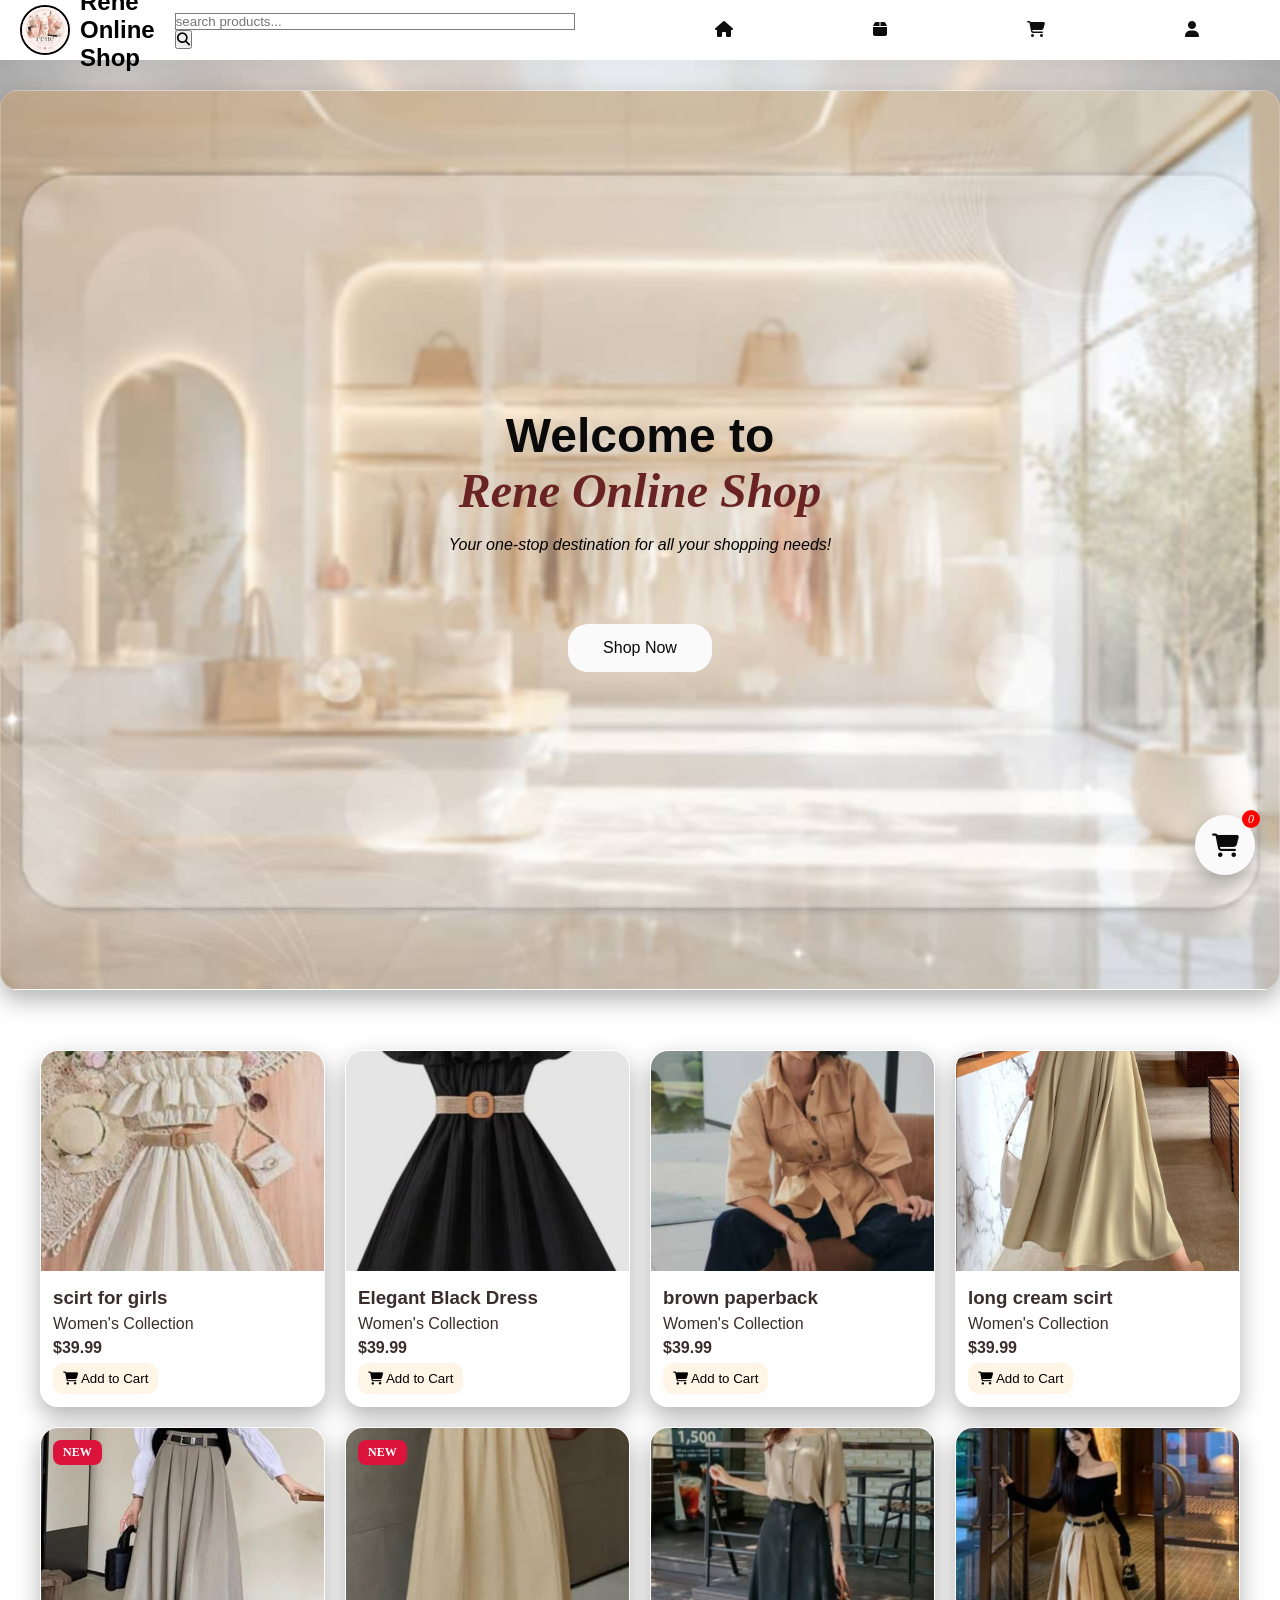
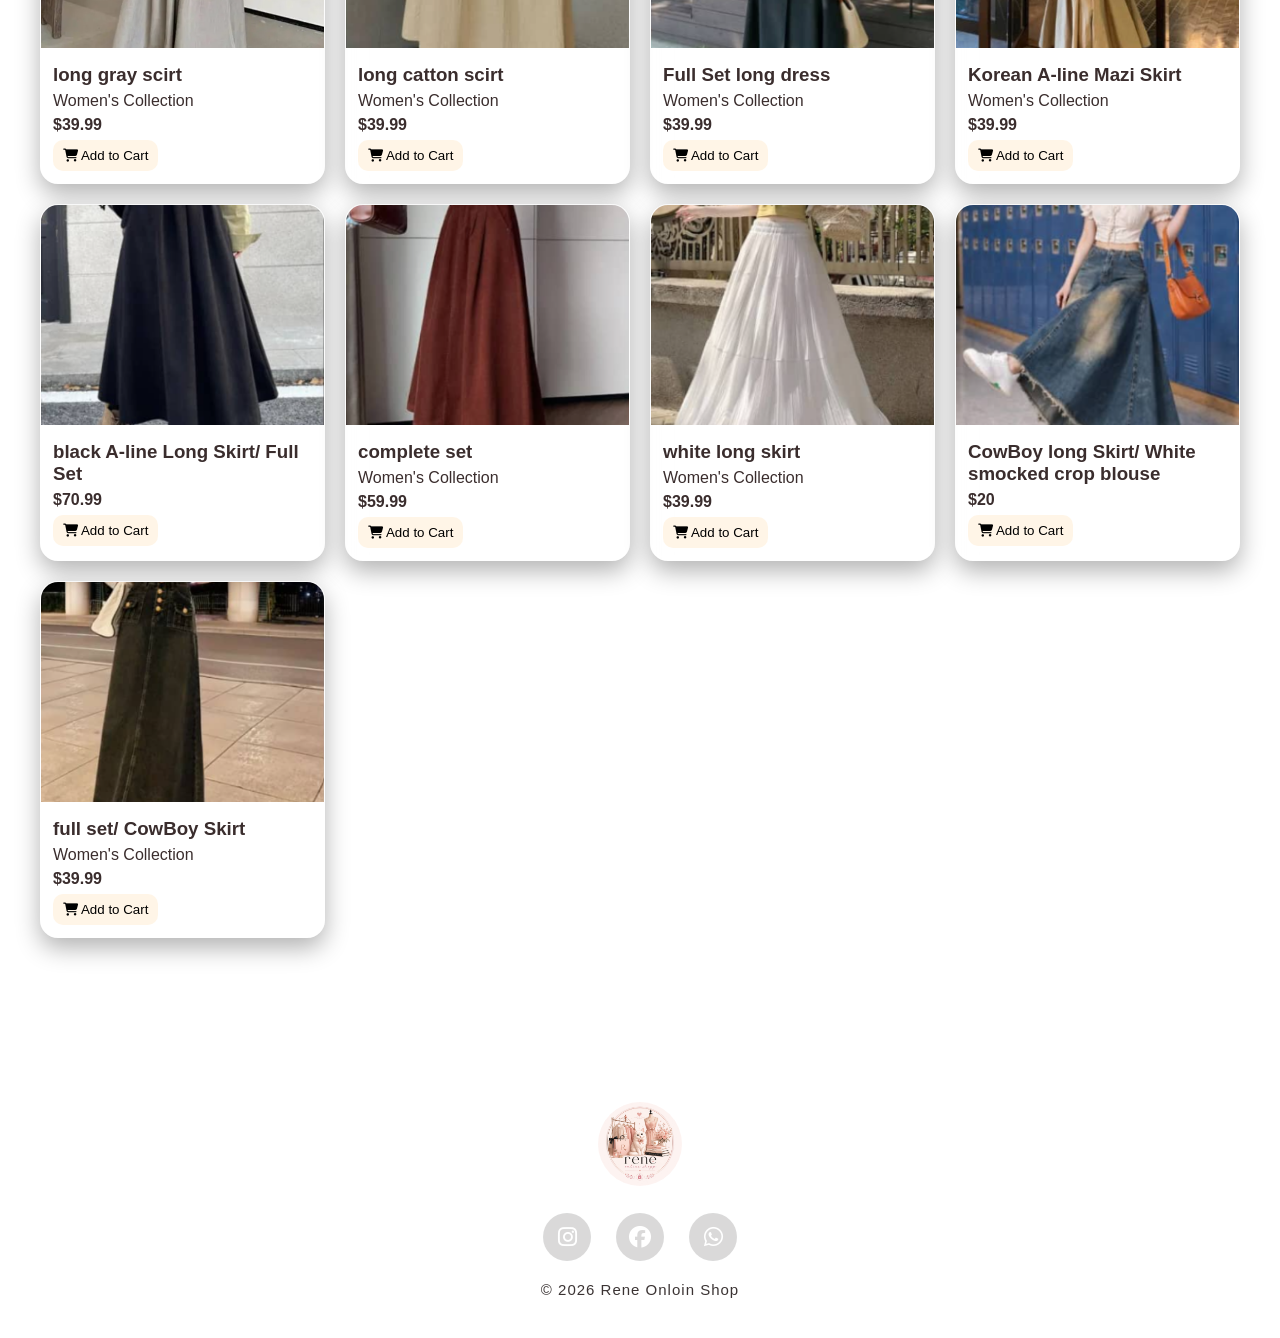
==== index.html @ 0684ec8b "Add files via upload" ====
<!DOCTYPE html>
<html lang="en">
    <head>
        <meta charset="UTF-8">
        <meta name="viewport" content="width=device-width, initial-scale=1.0">
        <link rel="stylesheet" href="style.css">
        <link rel="stylesheet" href="https://cdnjs.cloudflare.com/ajax/libs/font-awesome/6.4.0/css/all.min.css">
        <title> Rene Online Shop </title>

    </head>
    <header> 
        <nav>
            <div class="logo">
                <img src="/img/WhatsApp Image 2026-07-04 at 5.09.12 PM.jpeg" alt="Rene Online Shop Logo">
                <h1> Rene Online Shop </h1>
            </div>
            <form class="search-box">
                <input type="text" placeholder="search products...">
                <button> <i class="fas fa-search"></i></button> 
                
            </form>
            <ul class="nav-links">
                  <a href="index.html"><i class="fas fa-home"></i></a>
                 <a href="catagory.html"> <i class="fas fa-box"></i></a>
                <a href="cart.html"><i class="fas fa-cart-shopping"></i></a>
                 <a href="acount.html"><i class="fas fa-user"></i></a>
               
            </ul>
            <div class="cart">
                <i class="fas fa-cart-shopping"></i>
                <span class="cart-count">0</span>
            </div>
        </nav>
    </header>
    <body>
        <section class="hero">
            <h1> Welcome to <br> <span> Rene Online Shop </span> </h1>
            <br>
            <p> Your one-stop destination for all your shopping needs! </p>
            <a href="catagory.html" class="btn"> Shop Now </a>
        </section>
        <div class="product-container">

    <div class="product-card">
        <img src="/img/cloth1.png" alt="white Dress">
        <div class="product-info">
            <h3>scirt for girls</h3>
            <p>Women's Collection</p>
            <div class="price">$39.99</div>
            <div class="card-bottom">
                <button class="cart-btn">
                    <i class="fa-solid fa-cart-shopping"></i> Add to Cart
                </button>
                <i class="fa-regular fa-heart heart"></i>
            </div>
        </div>
    </div>

    <div class="product-card">
        <img src="/img/cloth2.png" alt="Black Dress">
        <div class="product-info">
            <h3>Elegant Black Dress</h3>
            <p>Women's Collection</p>
            <div class="price">$39.99</div>
            <div class="card-bottom">
                <button class="cart-btn">
                    <i class="fa-solid fa-cart-shopping"></i> Add to Cart
                </button>
                <i class="fa-regular fa-heart heart"></i>
            </div>
        </div>
    </div>

    <div class="product-card">
        <img src="/img/cloth3.png" alt="Black Dress">
        <div class="product-info">
            <h3>brown paperback</h3>
            <p>Women's Collection</p>
            <div class="price">$39.99</div>
            <div class="card-bottom">
                <button class="cart-btn">
                    <i class="fa-solid fa-cart-shopping"></i> Add to Cart
                </button>
                <i class="fa-regular fa-heart heart"></i>
            </div>
        </div>
    </div>

    <div class="product-card">
        <img src="/img/cloths4.png" alt="cream Dress">
        <div class="product-info">
            <h3>long cream scirt</h3>
            <p>Women's Collection</p>
            <div class="price">$39.99</div>
            <div class="card-bottom">
                <button class="cart-btn">
                    <i class="fa-solid fa-cart-shopping"></i> Add to Cart
                </button>
                <i class="fa-regular fa-heart heart"></i>
            </div>
        </div>
    </div>

    <div class="product-card">
        <span class="badge">NEW</span>
        <img src="/img/cloth5.png" alt="Black Dress">
        <div class="product-info">
            <h3>long gray scirt</h3>
            <p>Women's Collection</p>
            <div class="price">$39.99</div>
            <div class="card-bottom">
                <button class="cart-btn">
                    <i class="fa-solid fa-cart-shopping"></i> Add to Cart
                </button>
                <i class="fa-regular fa-heart heart"></i>
            </div>
        </div>
    </div>

    <div class="product-card">
        <span class="badge">NEW</span>
        <img src="/img/cloths6.png" alt="Black Dress">
        <div class="product-info">
            <h3>long catton scirt</h3>
            <p>Women's Collection</p>
            <div class="price">$39.99</div>
            <div class="card-bottom">
                <button class="cart-btn">
                    <i class="fa-solid fa-cart-shopping"></i> Add to Cart
                </button>
                <i class="fa-regular fa-heart heart"></i>
            </div>
        </div>
    </div>

    <div class="product-card">
        <img src="/img/cloth7.png" alt="Black Dress">
        <div class="product-info">
            <h3>Full Set long dress</h3>
            <p>Women's Collection</p>
            <div class="price">$39.99</div>
            <div class="card-bottom">
                <button class="cart-btn">
                    <i class="fa-solid fa-cart-shopping"></i> Add to Cart
                </button>
                <i class="fa-regular fa-heart heart"></i>
            </div>
        </div>
    </div>

    <div class="product-card">
        <img src="/img/cloth8.png" alt="Black Dress">
        <div class="product-info">
            <h3>Korean A-line Mazi Skirt</h3>
            <p>Women's Collection</p>
            <div class="price">$39.99</div>
            <div class="card-bottom">
                <button class="cart-btn">
                    <i class="fa-solid fa-cart-shopping"></i> Add to Cart
                </button>
                <i class="fa-regular fa-heart heart"></i>
            </div>
        </div>
    </div>

    <div class="product-card">
        <img src="/img/cloth9.png" alt="Black Dress">
        <div class="product-info">
            <h3>black A-line Long Skirt/ Full Set</h3>
            <div class="price">$70.99</div>
            <div class="card-bottom">
                <button class="cart-btn">
                    <i class="fa-solid fa-cart-shopping"></i> Add to Cart
                </button>
                <i class="fa-regular fa-heart heart"></i>
            </div>
        </div>
    </div>

    <div class="product-card">
        <img src="/img/cloth10.png" alt="Black Dress">
        <div class="product-info">
            <h3>complete set</h3>
            <p>Women's Collection</p>
            <div class="price">$59.99</div>
            <div class="card-bottom">
                <button class="cart-btn">
                    <i class="fa-solid fa-cart-shopping"></i> Add to Cart
                </button>
                <i class="fa-regular fa-heart heart"></i>
            </div>
        </div>
    </div>

    <div class="product-card">
        <img src="/img/cloth11.png" alt="Black Dress">
        <div class="product-info">
            <h3>white long skirt</h3>
            <p>Women's Collection</p>
            <div class="price">$39.99</div>
            <div class="card-bottom">
                <button class="cart-btn">
                    <i class="fa-solid fa-cart-shopping"></i> Add to Cart
                </button>
                <i class="fa-regular fa-heart heart"></i>
            </div>
        </div>
    </div>


    <div class="product-card">
        <img src="/img/cloth12.png" alt="Black Dress">
        <div class="product-info">
            <h3>CowBoy long Skirt/ White smocked crop blouse</h3>
            <div class="price">$20</div>
            <div class="card-bottom">
                <button class="cart-btn">
                    <i class="fa-solid fa-cart-shopping"></i> Add to Cart
                </button>
                <i class="fa-regular fa-heart heart"></i>
            </div>
        </div>
    </div>

    <div class="product-card">
        <img src="/img/13.png" alt="Black Dress">
        <div class="product-info">
            <h3>full set/ CowBoy Skirt</h3>
            <p>Women's Collection</p>
            <div class="price">$39.99</div>
            <div class="card-bottom">
                <button class="cart-btn">
                    <i class="fa-solid fa-cart-shopping"></i> Add to Cart
                </button>
                <i class="fa-regular fa-heart heart"></i>
            </div>
        </div>
    </div>

</div>
        

        <footer class="footer">
            <div class="footer-logo">
                <img src="/img/WhatsApp Image 2026-07-04 at 5.09.12 PM.jpeg" alt="logo">
                
            </div>
            <div class="footer-links">
                <a href="https://www.instagram.com/norjis_99?igsh=MW03NXd5b3M5OTF2MQ=="> <i class="fa-brands fa-instagram"></i></a>
                <a href="https://www.instagram.com/norjis_99?igsh=MW03NXd5b3M5OTF2MQ=="> <i class="fa-brands fa-facebook"></i> </a>
                <a href="https://www.instagram.com/norjis_99?igsh=MW03NXd5b3M5OTF2MQ=="> <i class="fa-brands fa-whatsapp"></i></a>

            </div>
            <p> &copy; 2026 Rene Onloin Shop</p>
            
            
        



        </footer>
    </body>
</html>
---- style.css ----
*{
    margin: 0;
}
nav{
    display: flex;
    justify-content: space-between;
    align-items: center;
    padding: 10px 20px;
    position:fixed;
    top: 0;
    background-color: rgb(254, 255, 255);
    z-index: 1000;
    height: 50px;
    width: 100%;
}

.logo{
    display: flex;
    align-items: center;
    gap: 10px;
}

.logo img{
    width: 50px;
    height: 50px;
    object-fit: cover;
    border: 2px solid black;
    border-radius: 50%; ;

}
.nav-links{
    display: flex;
    margin-left: 70px;
    margin: right 100px;
    color: black;
    transition: 0.3s;

}
.nav-links a:hover i{
    color: #494848;
    transform: translate(-2px);

}
.nav-links i{
    color: rgb(15, 14, 14);
    margin-left: 70px;
    margin-right: 70px;
    
}

.search-box{
    margin-left: 20px;
    width: auto;
    transition: 0.3s;

}
.search-box input{
    transition: 0.3s;
    border: 1px solid #807979;
    width: 400px;

}
.search-box input:hover{
    border: #4a4747;
}
.search-box input:focus{
    outline: none;
   border-color: black;
    box-shadow: 0 0 10px
        rgba(0, 0, 0, 0.15);

}
.cart{
    margin-top:200px;
    font-size: x-large;
    position: fixed;
    bottom: 25px;
    right: 25px;
    width: 60px;
    height: 60px;
    background: #fbfafa;
    color: #0a0a0a;
    border-radius: 50%;
    display: flex;
    justify-content: center;
    align-items: center;
    cursor: pointer;
    z-index: 9999;
    box-shadow: 0 8px 20px rgba(0, 0, 0, 0.3);
    transition: 0.3s;
    animation: floatCart 2.5s infinite ease-in-out;
}

/* hover effect */
.cart:hover{
    background: #0e0e0e;
    color: #fffdfd;
    transform: scale(1.15);
}

/* badge number */
.cart-count{
    position: absolute;
    top: -5px;
    right: -5px;
    background: red;
    color: white;
    font-size: 12px;
    width: 18px;
    height: 18px;
    border-radius: 50%;
    display: flex;
    justify-content: center;
    align-items: center;
}

/* floating animation */
@keyframes floatCart{
    0% { transform: translateY(0); }
    50% { transform: translateY(-8px); }
    100% { transform: translateY(0); }
}

.hero{
    background-image: url(/img/backorund3.png);
    height: 100vh;
    background-size: cover;
    background-position: center;
    background-repeat: no-repeat;
    margin-left: 0;
    width: 100%;
    padding: 0;
    display: flex;
    flex-direction: column;
    justify-content: center;
    align-items: center;
    text-align: center;
}
.hero h1{
    font-size: 48px;
    color: #0a0a0a;
    text-align: center;
}
span{
    font-style: italic;
    font-family: 'Times New Roman', Times, serif;
    color: rgb(105, 35, 35)
    
    

}
.hero p{
    font-style: italic;
}
.btn{
    margin-top: 70px;
    background-color: #fbfafa;
    border-radius: 20px;
    text-decoration: none;
    padding: 15px 35px;
    color: #0a0a0a;
}




body{
    background-image: url(/img/backgroun4.png);
    background-size: cover;
    background-repeat: no-repeat;
    background-position: center;
    background-attachment: fixed;
    margin: 0;
    padding-top: 20px;
    
}


* {
    margin: 0;
    padding: 0;
    box-sizing: border-box;
}

body {
    background-image: url(/img/backgroun4.png);
    background-size: cover;
    background-attachment: fixed;
    font-family: sans-serif;
    padding-top: 70px;
}

/* NAV */
nav {
    display: flex;
    justify-content: space-between;
    align-items: center;
    padding: 10px 20px;
    position: fixed;
    top: 0;
    width: 100%;
    height: 60px;
    background: white;
    z-index: 1000;
}

/* HERO */
.hero {
    height: 100vh;
    background-image: url(/img/backorund3.png);
    background-size: cover;
    background-position: center;
    display: flex;
    flex-direction: column;
    justify-content: center;
    align-items: center;
    text-align: center;
}

/* PRODUCT GRID */
.product-container {
    display: grid;
    grid-template-columns: repeat(auto-fit, minmax(240px, 1fr));
    gap: 20px;
    padding: 40px;
}

/* CARD */
.product-card {
    background: rgba(255,255,255,0.12);
    backdrop-filter: blur(12px);
    border: 1px solid rgba(255,255,255,0.2);
    border-radius: 18px;
    overflow: hidden;
    box-shadow: 0 10px 25px rgba(0,0,0,0.3);
    transition: 0.3s;
    position: relative;
}

.product-card:hover {
    transform: translateY(-8px);
}

/* IMAGE */
.product-card img {
    width: 100%;
    height: 220px;
    object-fit: cover;
}

/* INFO */
.product-info {
    padding: 12px;
    display: flex;
    flex-direction: column;
    gap: 6px;
    color: rgb(58, 45, 45);
}

/* PRICE */
.price {
    font-weight: bold;
}

/* BOTTOM */
.card-bottom {
    display: flex;
    justify-content: space-between;
    align-items: center;
}

/* BUTTON */
.cart-btn {
    background: rgba(255,245,230,0.95);
    border: none;
    padding: 8px 10px;
    border-radius: 10px;
}

/* HEART */
.heart {
    color: white;
}

h2{
    padding: 30px;
    text-align: center;
    font-family: 'Gill Sans', 'Gill Sans MT', Calibri, 'Trebuchet MS', sans-serif;
    font-style: italic;
}

section{
    background: rgba(255,255,255,0.12);
    backdrop-filter: blur(12px);
    border: 1px solid rgba(255,255,255,0.2);
    border-radius: 18px;
    overflow: hidden;
    box-shadow: 0 10px 25px rgba(0,0,0,0.3);
    transition: 0.3s;
    margin: 20px;
}

.p{
    padding: 20px;
    text-align:justify;

}

.about-boxes{
    background: rgba(255,255,255,0.12);
    backdrop-filter: blur(12px);
    border: 1px solid rgba(255,255,255,0.2);
    border-radius: 18px;
    overflow: hidden;
    box-shadow: 0 10px 25px rgba(0,0,0,0.3);
    transition: 0.3s;
    margin: 20px;
    padding: 20px;
    overflow: scroll;
    

}

.about-boxes::-webkit-scrollbar{
    display: none;
}
.about-box{
    background: rgba(255,255,255,0.12);
    backdrop-filter: blur(12px);
    border: 1px solid rgba(255,255,255,0.2);
    border-radius: 18px;
    overflow: hidden;
    box-shadow: 0 10px 25px rgba(0,0,0,0.3);
    transition: 0.3s;
    margin: 20px;
    padding: 20px;
    overflow: auto;
}

.cart-page {
    min-height: 100vh;
    padding: 120px 20px 50px;
}

.cart-page h2 {
    text-align: center;
    font-size: 40px;
    color: rgb(91, 34, 34);
    margin-bottom: 40px;
}

.cart-container {
    max-width: 700px;
    margin: auto;
}

.cart-empty {
    background: rgba(145, 82, 82, 0.12);
    backdrop-filter: blur(15px);
    -webkit-backdrop-filter: blur(15px);
    border: 1px solid rgba(80, 72, 72, 0.2);
    border-radius: 20px;
    padding: 60px 30px;
    text-align: center;
    box-shadow: 0 15px 30px rgba(76, 72, 72, 0.25);
}

.cart-empty i {
    font-size: 70px;
    color: rgb(177, 166, 166);
    margin-bottom: 20px;
}

.cart-empty p {
    font-size: 28px;
    color: rgb(71, 27, 27);
    font-weight: 600;
    margin-bottom: 10px;
}

.cart-empty span {
    display: block;
    color: rgba(65, 30, 30, 0.75);
    font-size: 16px;
    margin-bottom: 30px;
}

/*Acount style*/


.account {
    min-height: 100vh;
    display: flex;
    justify-content: center;
    align-items: center;
    padding: 120px 20px 50px;
}

.account-card {
    width: 380px;
    padding: 35px;
    border-radius: 25px;
    background: rgba(30, 0, 0, 0.12);
    backdrop-filter: blur(15px);
    -webkit-backdrop-filter: blur(15px);
    border: 1px solid rgba(14, 14, 14, 0.2);
    box-shadow: 0 15px 35px rgba(0,0,0,.3);
}

.profile {
    position: relative;
    display: flex;
    justify-content: center;
    margin-bottom: 35px;
}

.avatar {
    width: 110px;
    height: 110px;
    border-radius: 50%;
    background: rgba(76, 72, 72, 0.25);
    border: 3px solid rgba(255,255,255,.6);
    background-image: url("/img/profile.png");
    background-size: cover;
    background-position: center;
}

.status-dot {
    position: absolute;
    bottom: 5px;
    right: 120px;
    width: 18px;
    height: 18px;
    background: #31d158;
    border-radius: 50%;
    border: 3px solid white;
}

.stats {
    display: flex;
    justify-content: space-between;
    gap: 15px;
    margin-bottom: 35px;
}

.stat-box {
    flex: 1;
    padding: 18px;
    border-radius: 15px;
    background: rgba(38, 3, 3, 0.08);
    text-align: center;
    transition: .3s;

}

.stat-box:hover {
    transform: translateY(-5px);
    background: rgba(255,255,255,.16);
}

.stat-box i {
    font-size: 24px;
    color: white;
    margin-bottom: 10px;
}

.value {
    display: block;
    color: rgb(14, 14, 14);
    font-size: 20px;
    font-weight: bold;
}

.state-box {
    display: flex;
    flex-direction: column;
    gap: 15px;
    overflow: auto;
}

.state-item {
    display: flex;
    justify-content: space-between;
    align-items: center;
    background: rgba(54, 4, 4, 0.08);
    padding: 14px 18px;
    border-radius: 12px;
}

.label {
    color: rgb(18, 17, 17);
    font-weight: 600;
    letter-spacing: 1px;
}

.dot {
    width: 14px;
    height: 14px;
    border-radius: 50%;
}

.offline {
    background: #ff4d4d;
}

.empty {
    background: #ffc107;
}

/*footer*/



.footer{
    margin-top: 80px;
    padding: 40px 20px;
    background: rgba(255,255,255,0.10);
    backdrop-filter: blur(15px);
    -webkit-backdrop-filter: blur(15px);
    border-top: 1px solid rgba(255,255,255,.2);

    display: flex;
    flex-direction: column;
    align-items: center;
    justify-content: center;
    gap: 20px;
}

.footer-logo img{
    width: 90px;
    height: 90px;
    object-fit: cover;
    border-radius: 50%;
    border: 3px solid rgba(255,255,255,.5);
    transition: .3s;
}

.footer-logo img:hover{
    transform: scale(1.08);
}

.footer-links{
    display: flex;
    gap: 25px;
}

.footer-links a{
    width: 48px;
    height: 48px;
    border-radius: 50%;
    text-decoration: none;

    display: flex;
    justify-content: center;
    align-items: center;

    background: rgba(9, 0, 0, 0.15);
    color: white;
    font-size: 22px;

    transition: .3s;
}

.footer-links a:hover{
    background: white;
    color: #222;
    transform: translateY(-6px);
}

.footer p{
    color: rgba(10, 0, 0, 0.8);
    font-size: 15px;
    letter-spacing: 1px;
    text-align: center;
}

.badge{
    position: absolute;
    top: 12px;
    left: 12px;

    background-color: crimson;
    color:white;

    padding:5px 10px; 
    border-radius: 8px;
    font-size: 12px;
    font-weight: bold;
    font-style: normal;

}
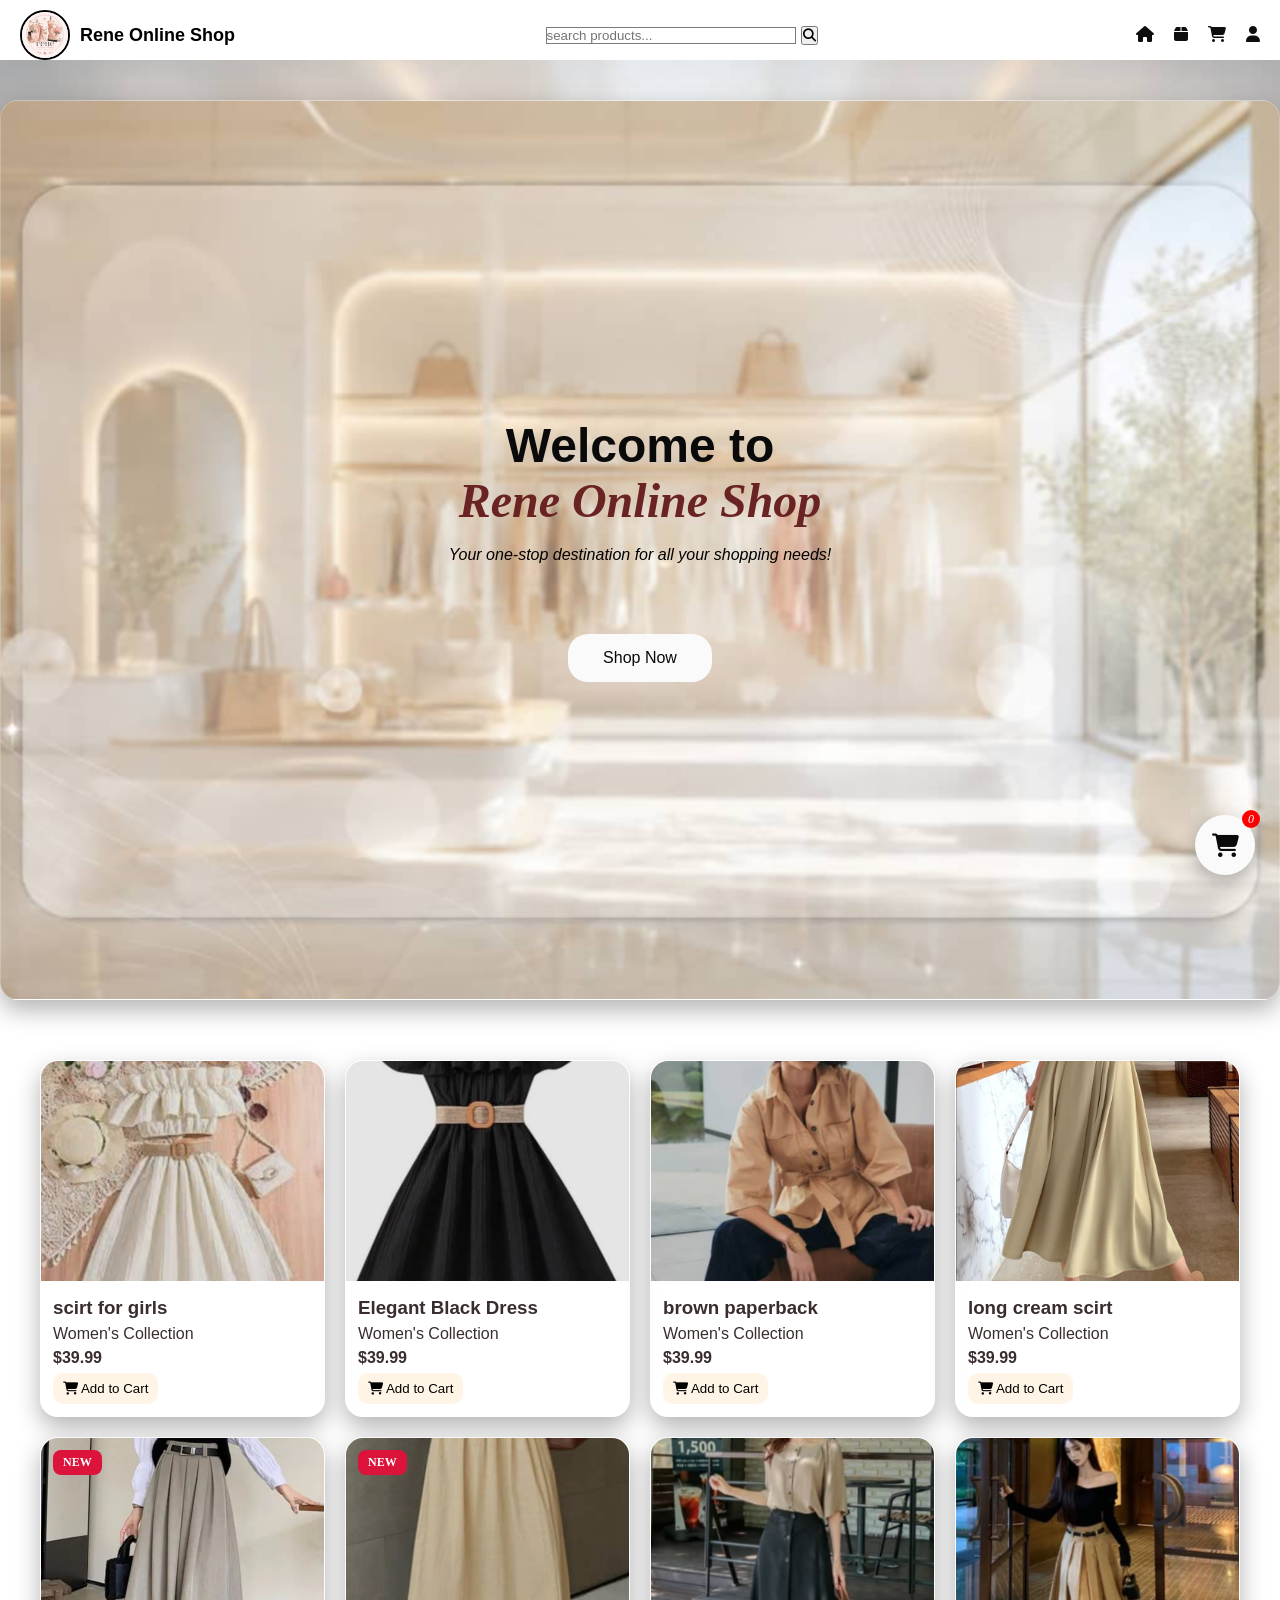
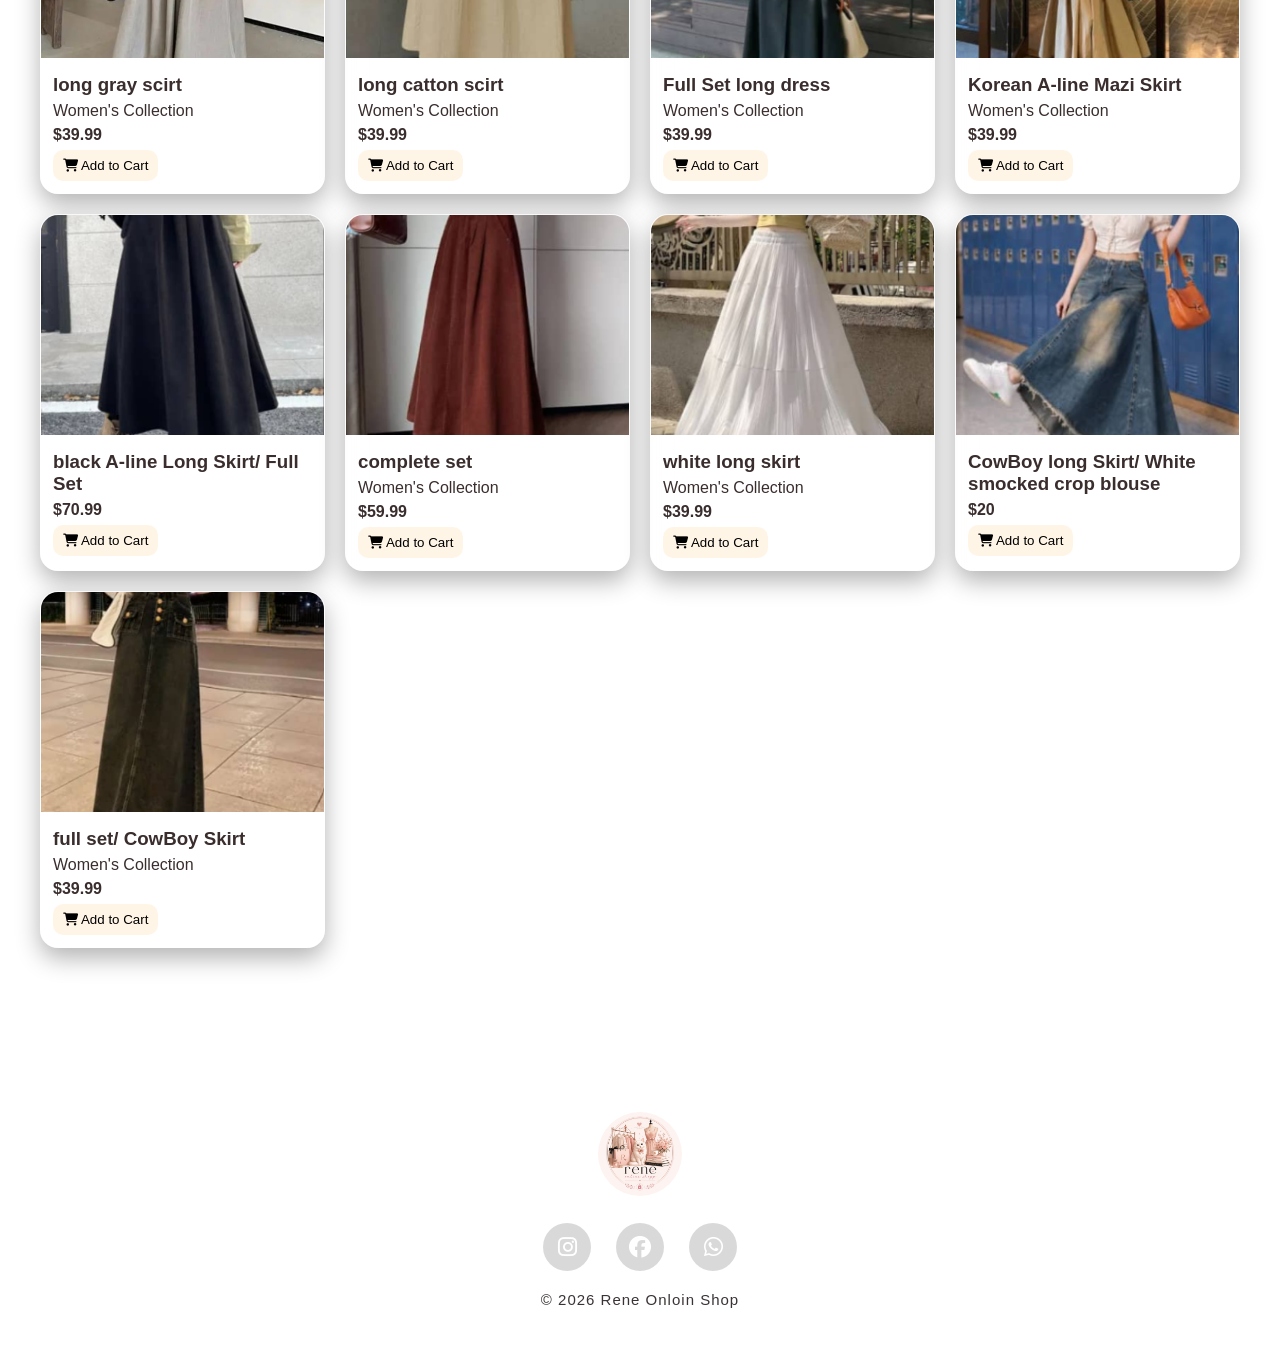
==== commit 74cd0e60: "Add files via upload" ====
--- a/index.html
+++ b/index.html
@@ -11,7 +11,7 @@
     <header> 
         <nav>
             <div class="logo">
-                <img src="/img/WhatsApp Image 2026-07-04 at 5.09.12 PM.jpeg" alt="Rene Online Shop Logo">
+                <img src="img/WhatsApp Image 2026-07-04 at 5.09.12 PM.jpeg" alt="Rene Online Shop Logo">
                 <h1> Rene Online Shop </h1>
             </div>
             <form class="search-box">
@@ -42,7 +42,7 @@
         <div class="product-container">
 
     <div class="product-card">
-        <img src="/img/cloth1.png" alt="white Dress">
+        <img src="img/cloth1.png" alt="white Dress">
         <div class="product-info">
             <h3>scirt for girls</h3>
             <p>Women's Collection</p>
@@ -57,7 +57,7 @@
     </div>
 
     <div class="product-card">
-        <img src="/img/cloth2.png" alt="Black Dress">
+        <img src="img/cloth2.png" alt="Black Dress">
         <div class="product-info">
             <h3>Elegant Black Dress</h3>
             <p>Women's Collection</p>
@@ -72,7 +72,7 @@
     </div>
 
     <div class="product-card">
-        <img src="/img/cloth3.png" alt="Black Dress">
+        <img src="img/cloth3.png" alt="Black Dress">
         <div class="product-info">
             <h3>brown paperback</h3>
             <p>Women's Collection</p>
@@ -87,7 +87,7 @@
     </div>
 
     <div class="product-card">
-        <img src="/img/cloths4.png" alt="cream Dress">
+        <img src="img/cloths4.png" alt="cream Dress">
         <div class="product-info">
             <h3>long cream scirt</h3>
             <p>Women's Collection</p>
@@ -103,7 +103,7 @@
 
     <div class="product-card">
         <span class="badge">NEW</span>
-        <img src="/img/cloth5.png" alt="Black Dress">
+        <img src="img/cloth5.png" alt="Black Dress">
         <div class="product-info">
             <h3>long gray scirt</h3>
             <p>Women's Collection</p>
@@ -119,7 +119,7 @@
 
     <div class="product-card">
         <span class="badge">NEW</span>
-        <img src="/img/cloths6.png" alt="Black Dress">
+        <img src="img/cloths6.png" alt="Black Dress">
         <div class="product-info">
             <h3>long catton scirt</h3>
             <p>Women's Collection</p>
@@ -134,7 +134,7 @@
     </div>
 
     <div class="product-card">
-        <img src="/img/cloth7.png" alt="Black Dress">
+        <img src="img/cloth7.png" alt="Black Dress">
         <div class="product-info">
             <h3>Full Set long dress</h3>
             <p>Women's Collection</p>
@@ -149,7 +149,7 @@
     </div>
 
     <div class="product-card">
-        <img src="/img/cloth8.png" alt="Black Dress">
+        <img src="img/cloth8.png" alt="Black Dress">
         <div class="product-info">
             <h3>Korean A-line Mazi Skirt</h3>
             <p>Women's Collection</p>
@@ -164,7 +164,7 @@
     </div>
 
     <div class="product-card">
-        <img src="/img/cloth9.png" alt="Black Dress">
+        <img src="img/cloth9.png" alt="Black Dress">
         <div class="product-info">
             <h3>black A-line Long Skirt/ Full Set</h3>
             <div class="price">$70.99</div>
@@ -178,7 +178,7 @@
     </div>
 
     <div class="product-card">
-        <img src="/img/cloth10.png" alt="Black Dress">
+        <img src="img/cloth10.png" alt="Black Dress">
         <div class="product-info">
             <h3>complete set</h3>
             <p>Women's Collection</p>
@@ -193,7 +193,7 @@
     </div>
 
     <div class="product-card">
-        <img src="/img/cloth11.png" alt="Black Dress">
+        <img src="img/cloth11.png" alt="Black Dress">
         <div class="product-info">
             <h3>white long skirt</h3>
             <p>Women's Collection</p>
@@ -209,7 +209,7 @@
 
 
     <div class="product-card">
-        <img src="/img/cloth12.png" alt="Black Dress">
+        <img src="img/cloth12.png" alt="Black Dress">
         <div class="product-info">
             <h3>CowBoy long Skirt/ White smocked crop blouse</h3>
             <div class="price">$20</div>
@@ -223,7 +223,7 @@
     </div>
 
     <div class="product-card">
-        <img src="/img/13.png" alt="Black Dress">
+        <img src="img/13.png" alt="Black Dress">
         <div class="product-info">
             <h3>full set/ CowBoy Skirt</h3>
             <p>Women's Collection</p>
@@ -242,7 +242,7 @@
 
         <footer class="footer">
             <div class="footer-logo">
-                <img src="/img/WhatsApp Image 2026-07-04 at 5.09.12 PM.jpeg" alt="logo">
+                <img src="img/WhatsApp Image 2026-07-04 at 5.09.12 PM.jpeg" alt="logo">
                 
             </div>
             <div class="footer-links">
--- a/style.css
+++ b/style.css
@@ -1,5 +1,30 @@
 *{
     margin: 0;
+}
+@media (max-width: 768px) {
+
+  nav {
+    flex-direction: column;
+    height: auto;
+    
+    gap: 10px;
+  }
+  .logo h1{
+    font-size: 16px;
+    text-align: center;
+  }
+
+  .nav-links {
+    flex-wrap: wrap;
+    justify-content: center;
+    gap: 20px;
+    width: 100%;
+  }
+
+  .nav-links i {
+    margin: 0;
+  }
+
 }
 nav{
     display: flex;
@@ -10,14 +35,22 @@
     top: 0;
     background-color: rgb(254, 255, 255);
     z-index: 1000;
-    height: 50px;
+    height: auto;
     width: 100%;
+    flex-wrap: wrap;
 }
 
 .logo{
     display: flex;
     align-items: center;
     gap: 10px;
+    flex-shrink: 0;
+}
+.logo h1{
+    font-size: 18px;
+    line-height: 1;
+    margin: 0;
+    white-space: nowrap;
 }
 
 .logo img{
@@ -30,10 +63,12 @@
 }
 .nav-links{
     display: flex;
-    margin-left: 70px;
-    margin: right 100px;
+    gap:20px;
+    
+    padding: 0;
     color: black;
     transition: 0.3s;
+    list-style: none;
 
 }
 .nav-links a:hover i{
@@ -43,8 +78,7 @@
 }
 .nav-links i{
     color: rgb(15, 14, 14);
-    margin-left: 70px;
-    margin-right: 70px;
+    
     
 }
 
@@ -52,13 +86,31 @@
     margin-left: 20px;
     width: auto;
     transition: 0.3s;
+    display: flex;
+    align-items: center;
+    gap: 5px;
+    flex: 1;
+    max-width: 300px;
 
 }
 .search-box input{
     transition: 0.3s;
     border: 1px solid #807979;
-    width: 400px;
-
+    width: 100%;
+    max-width: 250px;
+
+}
+
+@media (max-width: 768px) {
+  .search-box {
+    width: 100%;
+    display: flex;
+    justify-content: center;
+  }
+
+  .search-box input {
+    width: 90%;
+  }
 }
 .search-box input:hover{
     border: #4a4747;
@@ -122,7 +174,7 @@
 }
 
 .hero{
-    background-image: url(/img/backorund3.png);
+    background-image: url(img/backorund3.png);
     height: 100vh;
     background-size: cover;
     background-position: center;
@@ -135,11 +187,27 @@
     justify-content: center;
     align-items: center;
     text-align: center;
+    flex-wrap: wrap;
+    overflow-x: hidden;
 }
 .hero h1{
-    font-size: 48px;
+    font-size: clamp(24px, 6vw, 48px);
     color: #0a0a0a;
     text-align: center;
+    padding: 0 10px;
+}
+@media (max-width: 768px) {
+  .hero h1 {
+    font-size: 28px;
+  }
+  .hero{
+    padding: 20px;
+  }
+
+  .hero p {
+    font-size: 14px;
+    padding: 0 10px;
+  }
 }
 span{
     font-style: italic;
@@ -164,16 +232,7 @@
 
 
 
-body{
-    background-image: url(/img/backgroun4.png);
-    background-size: cover;
-    background-repeat: no-repeat;
-    background-position: center;
-    background-attachment: fixed;
-    margin: 0;
-    padding-top: 20px;
-    
-}
+
 
 
 * {
@@ -187,7 +246,7 @@
     background-size: cover;
     background-attachment: fixed;
     font-family: sans-serif;
-    padding-top: 70px;
+    padding-top: 80px;
 }
 
 /* NAV */
@@ -235,6 +294,17 @@
     box-shadow: 0 10px 25px rgba(0,0,0,0.3);
     transition: 0.3s;
     position: relative;
+}
+
+@media (max-width: 768px) {
+  .product-container {
+    padding: 15px;
+    gap: 12px;
+  }
+
+  .product-card img {
+    height: 180px;
+  }
 }
 
 .product-card:hover {
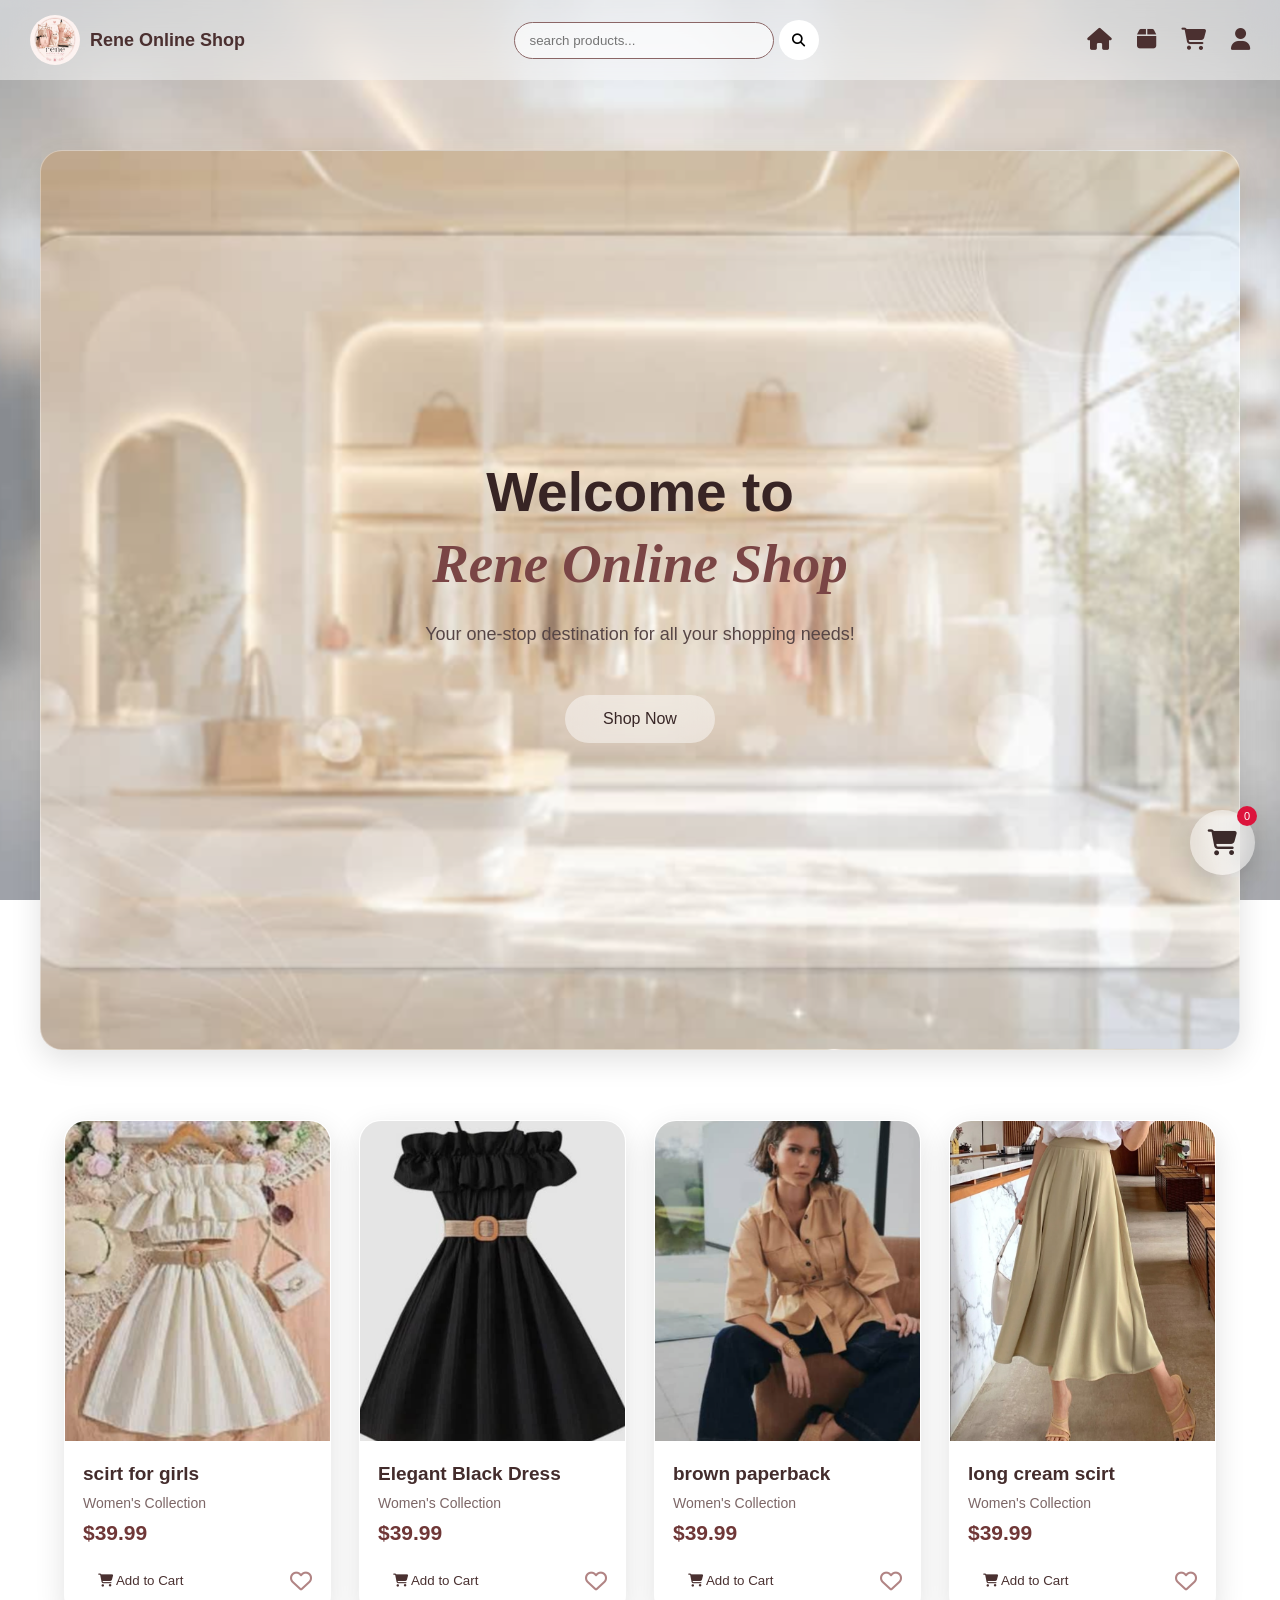
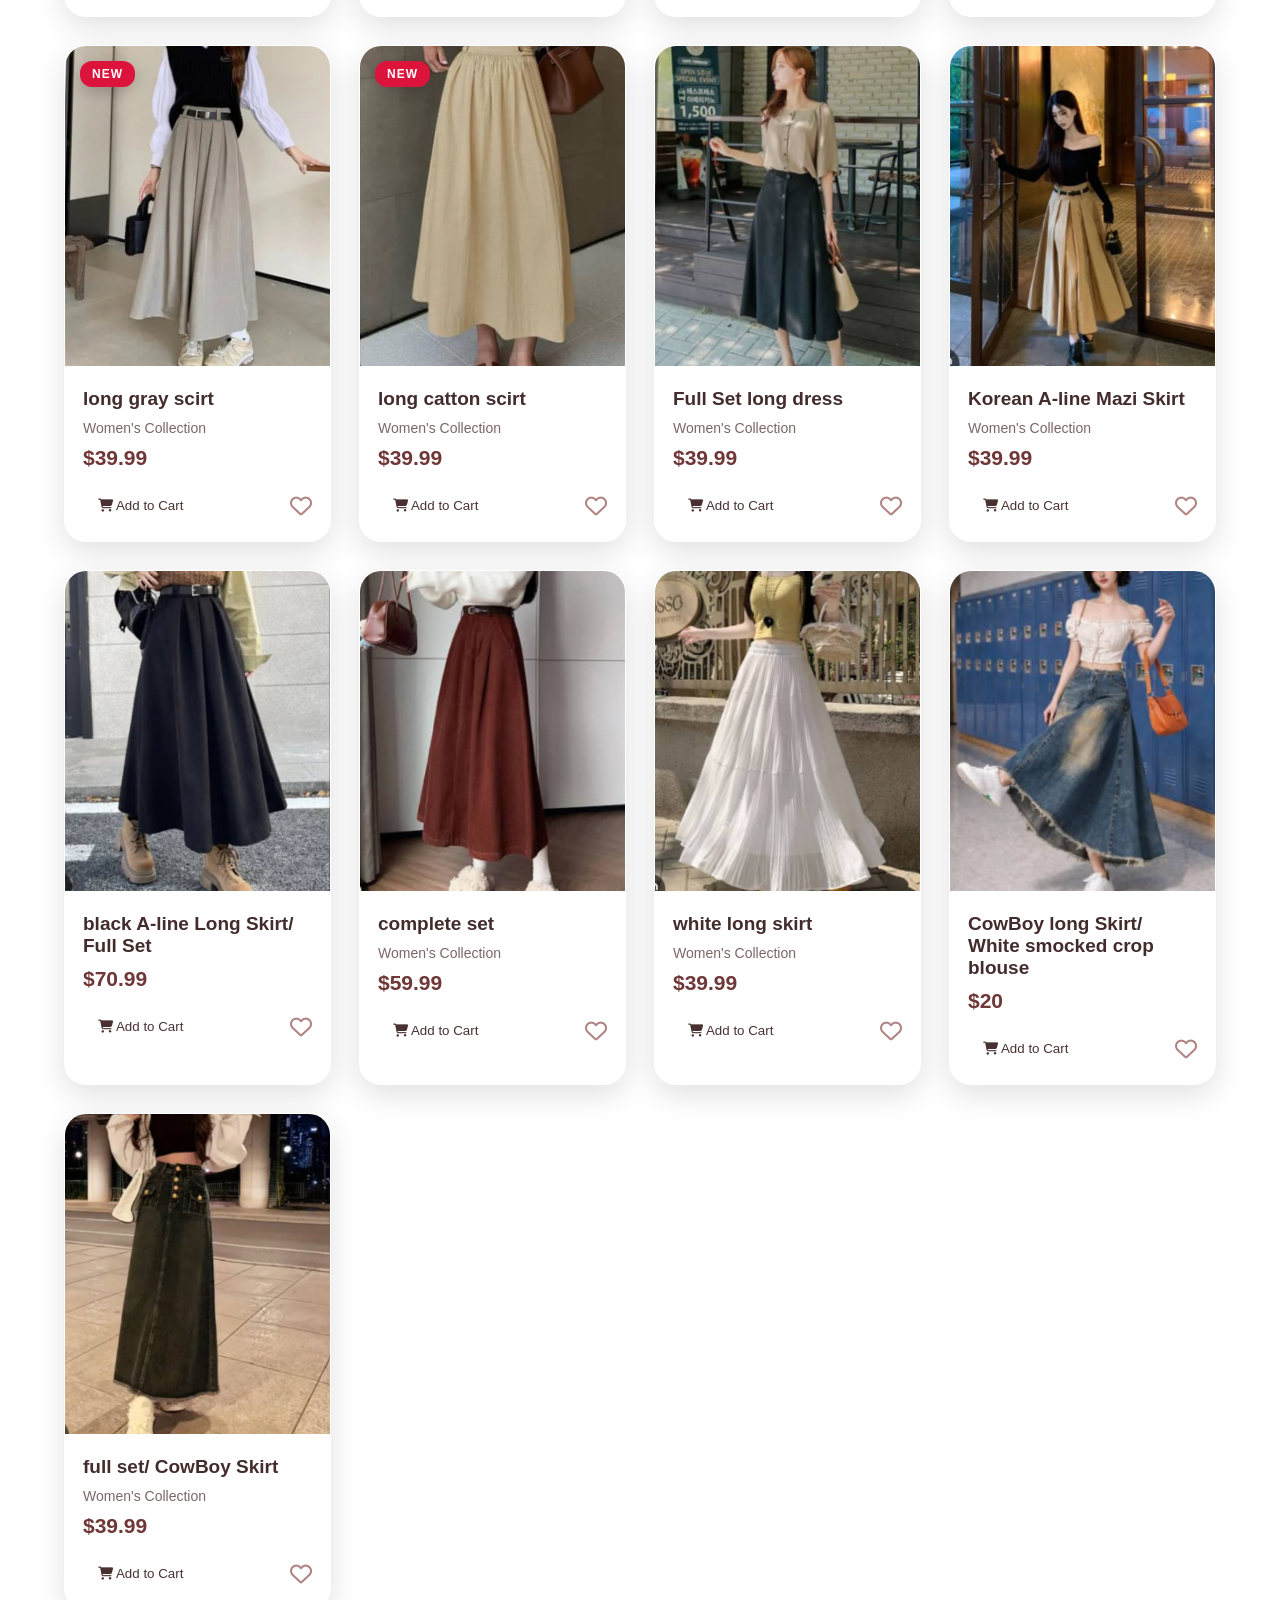
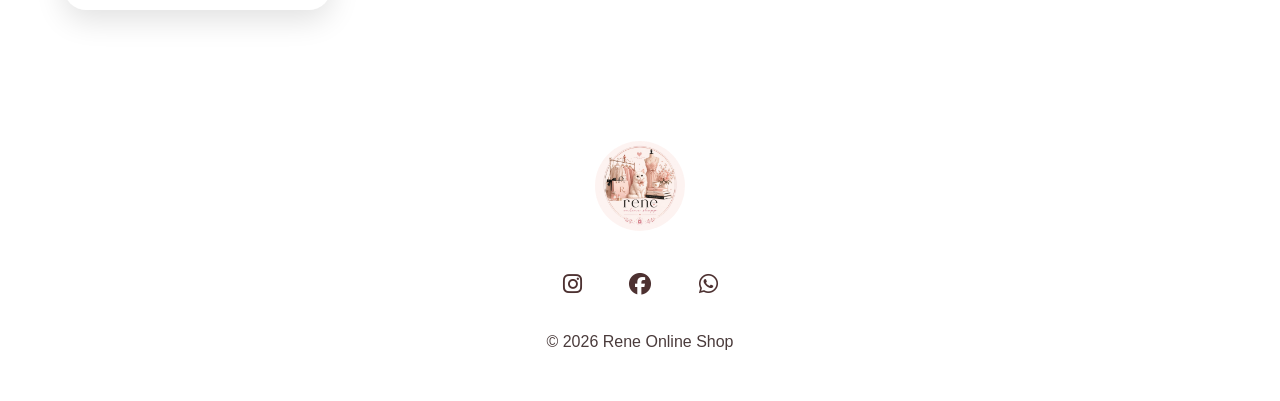
==== commit 95ab7ae6: "Add files via upload" ====
--- a/index.html
+++ b/index.html
@@ -1,263 +1,528 @@
 <!DOCTYPE html>
 <html lang="en">
-    <head>
-        <meta charset="UTF-8">
-        <meta name="viewport" content="width=device-width, initial-scale=1.0">
-        <link rel="stylesheet" href="style.css">
-        <link rel="stylesheet" href="https://cdnjs.cloudflare.com/ajax/libs/font-awesome/6.4.0/css/all.min.css">
-        <title> Rene Online Shop </title>
-
-    </head>
-    <header> 
-        <nav>
-            <div class="logo">
-                <img src="img/WhatsApp Image 2026-07-04 at 5.09.12 PM.jpeg" alt="Rene Online Shop Logo">
-                <h1> Rene Online Shop </h1>
-            </div>
-            <form class="search-box">
-                <input type="text" placeholder="search products...">
-                <button> <i class="fas fa-search"></i></button> 
-                
-            </form>
-            <ul class="nav-links">
-                  <a href="index.html"><i class="fas fa-home"></i></a>
-                 <a href="catagory.html"> <i class="fas fa-box"></i></a>
-                <a href="cart.html"><i class="fas fa-cart-shopping"></i></a>
-                 <a href="acount.html"><i class="fas fa-user"></i></a>
-               
-            </ul>
-            <div class="cart">
+
+<head>
+
+    <meta charset="UTF-8">
+
+    <meta name="viewport" content="width=device-width, initial-scale=1.0">
+
+    <link rel="stylesheet" href="style.css">
+
+    <link rel="stylesheet" href="https://cdnjs.cloudflare.com/ajax/libs/font-awesome/6.4.0/css/all.min.css">
+
+    <title>Rene Online Shop</title>
+
+</head>
+
+
+<body>
+
+        <header>
+
+            <nav>
+
+                <div class="logo">
+
+                    <img src="img/WhatsApp Image 2026-07-04 at 5.09.12 PM.jpeg" 
+                    alt="Rene Online Shop Logo">
+
+                    <h1>Rene Online Shop</h1>
+
+                </div>
+
+
+                <form class="search-box">
+
+                    <input type="text" placeholder="search products...">
+
+                    <button type="submit">
+                        <i class="fas fa-search"></i>
+                    </button>
+
+                </form>
+
+
+                <ul class="nav-links">
+
+                    <li>
+                        <a href="index.html">
+                            <i class="fas fa-home"></i>
+                        </a>
+                    </li>
+
+                    <li>
+                        <a href="catagory.html">
+                            <i class="fas fa-box"></i>
+                        </a>
+                    </li>
+
+                    <li>
+                        <a href="cart.html">
+                            <i class="fas fa-cart-shopping"></i>
+                        </a>
+                    </li>
+
+                    <li>
+                        <a href="acount.html">
+                            <i class="fas fa-user"></i>
+                        </a>
+                    </li>
+
+                </ul>
+
+            </nav>
+
+
+             <div class="cart">
+
                 <i class="fas fa-cart-shopping"></i>
+
                 <span class="cart-count">0</span>
-            </div>
-        </nav>
-    </header>
-    <body>
+
+            </div>
+
+        </header>
+
+
+
+
         <section class="hero">
-            <h1> Welcome to <br> <span> Rene Online Shop </span> </h1>
-            <br>
-            <p> Your one-stop destination for all your shopping needs! </p>
-            <a href="catagory.html" class="btn"> Shop Now </a>
+
+
+            <h1>
+                Welcome to
+                <br>
+                <span>Rene Online Shop</span>
+            </h1>
+
+
+            <p>
+                Your one-stop destination for all your shopping needs!
+            </p>
+
+
+
+            <a href="catagory.html" class="btn">
+                Shop Now
+            </a>
+
+
         </section>
+
+
+
         <div class="product-container">
-
-    <div class="product-card">
-        <img src="img/cloth1.png" alt="white Dress">
-        <div class="product-info">
-            <h3>scirt for girls</h3>
-            <p>Women's Collection</p>
-            <div class="price">$39.99</div>
-            <div class="card-bottom">
-                <button class="cart-btn">
-                    <i class="fa-solid fa-cart-shopping"></i> Add to Cart
-                </button>
-                <i class="fa-regular fa-heart heart"></i>
-            </div>
-        </div>
-    </div>
-
-    <div class="product-card">
-        <img src="img/cloth2.png" alt="Black Dress">
-        <div class="product-info">
-            <h3>Elegant Black Dress</h3>
-            <p>Women's Collection</p>
-            <div class="price">$39.99</div>
-            <div class="card-bottom">
-                <button class="cart-btn">
-                    <i class="fa-solid fa-cart-shopping"></i> Add to Cart
-                </button>
-                <i class="fa-regular fa-heart heart"></i>
-            </div>
-        </div>
-    </div>
-
-    <div class="product-card">
-        <img src="img/cloth3.png" alt="Black Dress">
-        <div class="product-info">
-            <h3>brown paperback</h3>
-            <p>Women's Collection</p>
-            <div class="price">$39.99</div>
-            <div class="card-bottom">
-                <button class="cart-btn">
-                    <i class="fa-solid fa-cart-shopping"></i> Add to Cart
-                </button>
-                <i class="fa-regular fa-heart heart"></i>
-            </div>
-        </div>
-    </div>
-
-    <div class="product-card">
-        <img src="img/cloths4.png" alt="cream Dress">
-        <div class="product-info">
-            <h3>long cream scirt</h3>
-            <p>Women's Collection</p>
-            <div class="price">$39.99</div>
-            <div class="card-bottom">
-                <button class="cart-btn">
-                    <i class="fa-solid fa-cart-shopping"></i> Add to Cart
-                </button>
-                <i class="fa-regular fa-heart heart"></i>
-            </div>
-        </div>
-    </div>
-
-    <div class="product-card">
-        <span class="badge">NEW</span>
-        <img src="img/cloth5.png" alt="Black Dress">
-        <div class="product-info">
-            <h3>long gray scirt</h3>
-            <p>Women's Collection</p>
-            <div class="price">$39.99</div>
-            <div class="card-bottom">
-                <button class="cart-btn">
-                    <i class="fa-solid fa-cart-shopping"></i> Add to Cart
-                </button>
-                <i class="fa-regular fa-heart heart"></i>
-            </div>
-        </div>
-    </div>
-
-    <div class="product-card">
-        <span class="badge">NEW</span>
-        <img src="img/cloths6.png" alt="Black Dress">
-        <div class="product-info">
-            <h3>long catton scirt</h3>
-            <p>Women's Collection</p>
-            <div class="price">$39.99</div>
-            <div class="card-bottom">
-                <button class="cart-btn">
-                    <i class="fa-solid fa-cart-shopping"></i> Add to Cart
-                </button>
-                <i class="fa-regular fa-heart heart"></i>
-            </div>
-        </div>
-    </div>
-
-    <div class="product-card">
-        <img src="img/cloth7.png" alt="Black Dress">
-        <div class="product-info">
-            <h3>Full Set long dress</h3>
-            <p>Women's Collection</p>
-            <div class="price">$39.99</div>
-            <div class="card-bottom">
-                <button class="cart-btn">
-                    <i class="fa-solid fa-cart-shopping"></i> Add to Cart
-                </button>
-                <i class="fa-regular fa-heart heart"></i>
-            </div>
-        </div>
-    </div>
-
-    <div class="product-card">
-        <img src="img/cloth8.png" alt="Black Dress">
-        <div class="product-info">
-            <h3>Korean A-line Mazi Skirt</h3>
-            <p>Women's Collection</p>
-            <div class="price">$39.99</div>
-            <div class="card-bottom">
-                <button class="cart-btn">
-                    <i class="fa-solid fa-cart-shopping"></i> Add to Cart
-                </button>
-                <i class="fa-regular fa-heart heart"></i>
-            </div>
-        </div>
-    </div>
-
-    <div class="product-card">
-        <img src="img/cloth9.png" alt="Black Dress">
-        <div class="product-info">
-            <h3>black A-line Long Skirt/ Full Set</h3>
-            <div class="price">$70.99</div>
-            <div class="card-bottom">
-                <button class="cart-btn">
-                    <i class="fa-solid fa-cart-shopping"></i> Add to Cart
-                </button>
-                <i class="fa-regular fa-heart heart"></i>
-            </div>
-        </div>
-    </div>
-
-    <div class="product-card">
-        <img src="img/cloth10.png" alt="Black Dress">
-        <div class="product-info">
-            <h3>complete set</h3>
-            <p>Women's Collection</p>
-            <div class="price">$59.99</div>
-            <div class="card-bottom">
-                <button class="cart-btn">
-                    <i class="fa-solid fa-cart-shopping"></i> Add to Cart
-                </button>
-                <i class="fa-regular fa-heart heart"></i>
-            </div>
-        </div>
-    </div>
-
-    <div class="product-card">
-        <img src="img/cloth11.png" alt="Black Dress">
-        <div class="product-info">
-            <h3>white long skirt</h3>
-            <p>Women's Collection</p>
-            <div class="price">$39.99</div>
-            <div class="card-bottom">
-                <button class="cart-btn">
-                    <i class="fa-solid fa-cart-shopping"></i> Add to Cart
-                </button>
-                <i class="fa-regular fa-heart heart"></i>
-            </div>
-        </div>
-    </div>
-
-
-    <div class="product-card">
-        <img src="img/cloth12.png" alt="Black Dress">
-        <div class="product-info">
-            <h3>CowBoy long Skirt/ White smocked crop blouse</h3>
-            <div class="price">$20</div>
-            <div class="card-bottom">
-                <button class="cart-btn">
-                    <i class="fa-solid fa-cart-shopping"></i> Add to Cart
-                </button>
-                <i class="fa-regular fa-heart heart"></i>
-            </div>
-        </div>
-    </div>
-
-    <div class="product-card">
-        <img src="img/13.png" alt="Black Dress">
-        <div class="product-info">
-            <h3>full set/ CowBoy Skirt</h3>
-            <p>Women's Collection</p>
-            <div class="price">$39.99</div>
-            <div class="card-bottom">
-                <button class="cart-btn">
-                    <i class="fa-solid fa-cart-shopping"></i> Add to Cart
-                </button>
-                <i class="fa-regular fa-heart heart"></i>
-            </div>
-        </div>
-    </div>
-
-</div>
-        
+            <div class="product-card">
+
+            <img src="img/cloth1.png" alt="white Dress">
+
+            <div class="product-info">
+
+                <h3>scirt for girls</h3>
+
+                <p>Women's Collection</p>
+
+                <div class="price">$39.99</div>
+
+                <div class="card-bottom">
+
+                    <button class="cart-btn">
+                        <i class="fa-solid fa-cart-shopping"></i>
+                        Add to Cart
+                    </button>
+
+                    <i class="fa-regular fa-heart heart"></i>
+
+                </div>
+
+            </div>
+
+        </div>
+
+
+
+        <div class="product-card">
+
+            <img src="img/cloth2.png" alt="Black Dress">
+
+            <div class="product-info">
+
+                <h3>Elegant Black Dress</h3>
+
+                <p>Women's Collection</p>
+
+                <div class="price">$39.99</div>
+
+                <div class="card-bottom">
+
+                    <button class="cart-btn">
+                        <i class="fa-solid fa-cart-shopping"></i>
+                        Add to Cart
+                    </button>
+
+                    <i class="fa-regular fa-heart heart"></i>
+
+                </div>
+
+            </div>
+
+        </div>
+
+
+
+        <div class="product-card">
+
+            <img src="img/cloth3.png" alt="Black Dress">
+
+            <div class="product-info">
+
+                <h3>brown paperback</h3>
+
+                <p>Women's Collection</p>
+
+                <div class="price">$39.99</div>
+
+                <div class="card-bottom">
+
+                    <button class="cart-btn">
+                        <i class="fa-solid fa-cart-shopping"></i>
+                        Add to Cart
+                    </button>
+
+                    <i class="fa-regular fa-heart heart"></i>
+
+                </div>
+
+            </div>
+
+        </div>
+
+
+
+        <div class="product-card">
+
+            <img src="img/cloths4.png" alt="cream Dress">
+
+            <div class="product-info">
+
+                <h3>long cream scirt</h3>
+
+                <p>Women's Collection</p>
+
+                <div class="price">$39.99</div>
+
+                <div class="card-bottom">
+
+                    <button class="cart-btn">
+                        <i class="fa-solid fa-cart-shopping"></i>
+                        Add to Cart
+                    </button>
+
+                    <i class="fa-regular fa-heart heart"></i>
+
+                </div>
+
+            </div>
+
+        </div>
+
+
+
+        <div class="product-card">
+
+            <span class="badge">NEW</span>
+
+            <img src="img/cloth5.png" alt="Black Dress">
+
+            <div class="product-info">
+
+                <h3>long gray scirt</h3>
+
+                <p>Women's Collection</p>
+
+                <div class="price">$39.99</div>
+
+                <div class="card-bottom">
+
+                    <button class="cart-btn">
+                        <i class="fa-solid fa-cart-shopping"></i>
+                        Add to Cart
+                    </button>
+
+                    <i class="fa-regular fa-heart heart"></i>
+
+                </div>
+
+            </div>
+
+        </div>
+
+
+
+        <div class="product-card">
+
+            <span class="badge">NEW</span>
+
+            <img src="img/cloths6.png" alt="Black Dress">
+
+            <div class="product-info">
+
+                <h3>long catton scirt</h3>
+
+                <p>Women's Collection</p>
+
+                <div class="price">$39.99</div>
+
+                <div class="card-bottom">
+
+                    <button class="cart-btn">
+                        <i class="fa-solid fa-cart-shopping"></i>
+                        Add to Cart
+                    </button>
+
+                    <i class="fa-regular fa-heart heart"></i>
+
+                </div>
+
+            </div>
+
+        </div>
+
+        <div class="product-card">
+
+            <img src="img/cloth7.png" alt="Black Dress">
+
+            <div class="product-info">
+
+                <h3>Full Set long dress</h3>
+
+                <p>Women's Collection</p>
+
+                <div class="price">$39.99</div>
+
+                <div class="card-bottom">
+
+                    <button class="cart-btn">
+                        <i class="fa-solid fa-cart-shopping"></i>
+                        Add to Cart
+                    </button>
+
+                    <i class="fa-regular fa-heart heart"></i>
+
+                </div>
+
+            </div>
+
+        </div>
+
+
+
+        <div class="product-card">
+
+            <img src="img/cloth8.png" alt="Black Dress">
+
+            <div class="product-info">
+
+                <h3>Korean A-line Mazi Skirt</h3>
+
+                <p>Women's Collection</p>
+
+                <div class="price">$39.99</div>
+
+                <div class="card-bottom">
+
+                    <button class="cart-btn">
+                        <i class="fa-solid fa-cart-shopping"></i>
+                        Add to Cart
+                    </button>
+
+                    <i class="fa-regular fa-heart heart"></i>
+
+                </div>
+
+            </div>
+
+        </div>
+
+
+
+        <div class="product-card">
+
+            <img src="img/cloth9.png" alt="Black Dress">
+
+            <div class="product-info">
+
+                <h3>black A-line Long Skirt/ Full Set</h3>
+
+                <div class="price">$70.99</div>
+
+                <div class="card-bottom">
+
+                    <button class="cart-btn">
+                        <i class="fa-solid fa-cart-shopping"></i>
+                        Add to Cart
+                    </button>
+
+                    <i class="fa-regular fa-heart heart"></i>
+
+                </div>
+
+            </div>
+
+        </div>
+
+
+
+        <div class="product-card">
+
+            <img src="img/cloth10.png" alt="Black Dress">
+
+            <div class="product-info">
+
+                <h3>complete set</h3>
+
+                <p>Women's Collection</p>
+
+                <div class="price">$59.99</div>
+
+                <div class="card-bottom">
+
+                    <button class="cart-btn">
+                        <i class="fa-solid fa-cart-shopping"></i>
+                        Add to Cart
+                    </button>
+
+                    <i class="fa-regular fa-heart heart"></i>
+
+                </div>
+
+            </div>
+
+        </div>
+
+
+
+        <div class="product-card">
+
+            <img src="img/cloth11.png" alt="Black Dress">
+
+            <div class="product-info">
+
+                <h3>white long skirt</h3>
+
+                <p>Women's Collection</p>
+
+                <div class="price">$39.99</div>
+
+                <div class="card-bottom">
+
+                    <button class="cart-btn">
+                        <i class="fa-solid fa-cart-shopping"></i>
+                        Add to Cart
+                    </button>
+
+                    <i class="fa-regular fa-heart heart"></i>
+
+                </div>
+
+            </div>
+
+        </div>
+
+
+
+        <div class="product-card">
+
+            <img src="img/cloth12.png" alt="Black Dress">
+
+            <div class="product-info">
+
+                <h3>CowBoy long Skirt/ White smocked crop blouse</h3>
+
+                <div class="price">$20</div>
+
+                <div class="card-bottom">
+
+                    <button class="cart-btn">
+                        <i class="fa-solid fa-cart-shopping"></i>
+                        Add to Cart
+                    </button>
+
+                    <i class="fa-regular fa-heart heart"></i>
+
+                </div>
+
+            </div>
+
+        </div>
+
+
+
+        <div class="product-card">
+
+            <img src="img/13.png" alt="Black Dress">
+
+            <div class="product-info">
+
+                <h3>full set/ CowBoy Skirt</h3>
+
+                <p>Women's Collection</p>
+
+                <div class="price">$39.99</div>
+
+                <div class="card-bottom">
+
+                    <button class="cart-btn">
+                        <i class="fa-solid fa-cart-shopping"></i>
+                        Add to Cart
+                    </button>
+
+                    <i class="fa-regular fa-heart heart"></i>
+
+                </div>
+
+            </div>
+
+        </div>
+
+
+        </div>
 
         <footer class="footer">
+
             <div class="footer-logo">
+
                 <img src="img/WhatsApp Image 2026-07-04 at 5.09.12 PM.jpeg" alt="logo">
-                
-            </div>
+
+            </div>
+
+
             <div class="footer-links">
-                <a href="https://www.instagram.com/norjis_99?igsh=MW03NXd5b3M5OTF2MQ=="> <i class="fa-brands fa-instagram"></i></a>
-                <a href="https://www.instagram.com/norjis_99?igsh=MW03NXd5b3M5OTF2MQ=="> <i class="fa-brands fa-facebook"></i> </a>
-                <a href="https://www.instagram.com/norjis_99?igsh=MW03NXd5b3M5OTF2MQ=="> <i class="fa-brands fa-whatsapp"></i></a>
-
-            </div>
-            <p> &copy; 2026 Rene Onloin Shop</p>
-            
-            
-        
-
+
+                <a href="https://www.instagram.com/norjis_99?igsh=MW03NXd5b3M5OTF2MQ==">
+                    <i class="fa-brands fa-instagram"></i>
+                </a>
+
+                <a href="https://www.instagram.com/norjis_99?igsh=MW03NXd5b3M5OTF2MQ==">
+                    <i class="fa-brands fa-facebook"></i>
+                </a>
+
+                <a href="https://www.instagram.com/norjis_99?igsh=MW03NXd5b3M5OTF2MQ==">
+                    <i class="fa-brands fa-whatsapp"></i>
+                </a>
+
+            </div>
+
+
+            <p>
+                &copy; 2026 Rene Online Shop
+            </p>
 
 
         </footer>
-    </body>
+
+
+</body>
+
 </html>
--- a/style.css
+++ b/style.css
@@ -1,662 +1,1471 @@
+/* ===========================
+        RESET
+=========================== */
+
 *{
-    margin: 0;
-}
-@media (max-width: 768px) {
-
-  nav {
-    flex-direction: column;
-    height: auto;
-    
-    gap: 10px;
-  }
-  .logo h1{
-    font-size: 16px;
-    text-align: center;
-  }
-
-  .nav-links {
-    flex-wrap: wrap;
-    justify-content: center;
-    gap: 20px;
-    width: 100%;
-  }
-
-  .nav-links i {
-    margin: 0;
-  }
-
-}
-nav{
-    display: flex;
-    justify-content: space-between;
-    align-items: center;
-    padding: 10px 20px;
+    margin:0;
+    padding:0;
+    box-sizing:border-box;
+}
+
+html{
+    scroll-behavior:smooth;
+}
+
+body{
+
+    font-family:Arial, Helvetica, sans-serif;
+
+    background-image:url(img/backgroun4.png);
+
+    background-size:cover;
+
+    background-position:center;
+
+    background-attachment:fixed;
+
+    color:#2e2b2b;
+
+    overflow-x:hidden;
+
+    padding-top:90px;
+
+}
+
+/* ==========================
+        HEADER DESKTOP
+========================== */
+
+header{
+    width:100%;
     position:fixed;
     top: 0;
-    background-color: rgb(254, 255, 255);
+    left: 0;
+    width: 100%;
     z-index: 1000;
-    height: auto;
-    width: 100%;
-    flex-wrap: wrap;
-}
-
-.logo{
     display: flex;
     align-items: center;
-    gap: 10px;
-    flex-shrink: 0;
-}
+}
+header{
+    height:80px;
+}
+
+
+nav{
+
+    position:fixed;
+    top:0;
+    left:0;
+
+    width:100%;
+    height:80px;
+
+    display:flex;
+    align-items:center;
+    justify-content:space-between;
+
+    padding:10px 30px;
+
+    background:rgba(255,255,255,0.45);
+    backdrop-filter:blur(15px);
+
+    z-index:1000;
+
+    box-sizing:border-box;
+}
+
+
+/* logo */
+
+.logo{
+    display:flex;
+    align-items:center;
+    gap:10px;
+}
+
+
+.logo img{
+
+    width:50px;
+    height:50px;
+
+    border-radius:50%;
+    object-fit:cover;
+
+}
+
+
 .logo h1{
-    font-size: 18px;
-    line-height: 1;
-    margin: 0;
-    white-space: nowrap;
-}
-
-.logo img{
-    width: 50px;
-    height: 50px;
-    object-fit: cover;
-    border: 2px solid black;
-    border-radius: 50%; ;
-
-}
+
+    font-size:18px;
+    color:#4b3030;
+
+}
+
+
+
+/* search */
+
+.search-box{
+
+    display:flex;
+    align-items:center;
+    gap:5px;
+
+}
+
+
+.search-box input{
+
+    width:260px;
+
+    padding:10px 15px;
+
+    border-radius:25px;
+
+    border:1px solid #8b6666;
+
+    background:rgba(255,255,255,.6);
+
+}
+
+
+.search-box button{
+
+    width:40px;
+    height:40px;
+
+    border-radius:50%;
+    border:none;
+
+    background:white;
+
+}
+
+
+
+/* links */
+
+
 .nav-links{
-    display: flex;
+
+    display:flex;
+
+    align-items:center;
+
+    gap:25px;
+
+    list-style:none;
+
+    margin:0;
+    padding:0;
+
+}
+
+
+.nav-links a{
+
+    color:#4b3030;
+
+    font-size:22px;
+
+    text-decoration:none;
+
+}
+
+
+/* ===========================
+     FLOATING CART
+=========================== */
+
+.cart{
+
+    position:fixed;
+
+    right:25px;
+
+    bottom:25px;
+
+    width:65px;
+
+    height:65px;
+
+    border-radius:50%;
+
+    background:rgba(255,255,255,.35);
+
+    backdrop-filter:blur(15px);
+
+    display:flex;
+
+    justify-content:center;
+
+    align-items:center;
+
+    font-size:26px;
+
+    color:#3b2a2a;
+
+    box-shadow:0 10px 25px rgba(0,0,0,.15);
+
+    cursor:pointer;
+
+    z-index:999;
+
+    animation:floatCart 3s infinite;
+
+}
+
+@keyframes floatCart{
+
+    0%{
+        transform:translateY(0);
+    }
+
+    50%{
+        transform:translateY(-8px);
+    }
+
+    100%{
+        transform:translateY(0);
+    }
+
+}
+
+.cart:hover{
+
+    transform:scale(1.08);
+
+}
+
+.cart-count{
+
+    position:absolute;
+
+    top:-4px;
+
+    right:-2px;
+
+    width:20px;
+
+    height:20px;
+
+    border-radius:50%;
+
+    background:crimson;
+
+    color:white;
+
+    font-size:11px;
+
+    display:flex;
+
+    justify-content:center;
+
+    align-items:center;
+
+}
+
+
+
+/* ===========================
+      HERO SECTION
+=========================== */
+
+.hero{
+
+    width:100%;
+
+    height:100vh;
+
+    background-image:url(img/backorund3.png);
+
+    background-size:cover;
+
+    background-position:center;
+
+    display:flex;
+
+    flex-direction:column;
+
+    justify-content:center;
+
+    align-items:center;
+
+    text-align:center;
+
+    padding:20px;
+
+}
+
+.hero h1{
+
+    font-size:55px;
+
+    color:#372424;
+
+    line-height:1.3;
+
+}
+
+.hero span{
+
+    color:#7a4545;
+
+    font-style:italic;
+
+    font-family:"Times New Roman", serif;
+
+}
+
+.hero p{
+
+    margin-top:18px;
+
+    font-size:18px;
+
+    color:#574646;
+
+}
+
+.btn{
+
+    margin-top:45px;
+
+    padding:15px 38px;
+
+    border-radius:35px;
+
+    text-decoration:none;
+
+    color:#382626;
+
+    background:rgba(255,255,255,.45);
+
+    backdrop-filter:blur(15px);
+
+    transition:.3s;
+
+}
+
+.btn:hover{
+
+    transform:translateY(-4px);
+
+    box-shadow:0 10px 20px rgba(0,0,0,.15);
+
+}
+
+
+
+
+
+/* ===========================
+        PRODUCT GRID
+=========================== */
+
+.product-container{
+
+    width:90%;
+
+    max-width:1400px;
+
+    margin:70px auto;
+
+    display:grid;
+
+    grid-template-columns:repeat(4,1fr);
+
+    gap:28px;
+
+}
+
+
+/* ===========================
+        PRODUCT CARD
+=========================== */
+
+.product-card{
+
+    position:relative;
+
+    overflow:hidden;
+
+    border-radius:22px;
+
+    background:rgba(255,255,255,.25);
+
+    backdrop-filter:blur(18px);
+
+    -webkit-backdrop-filter:blur(18px);
+
+    border:1px solid rgba(255,255,255,.35);
+
+    box-shadow:0 10px 30px rgba(0,0,0,.12);
+
+    transition:.35s;
+
+}
+
+
+.product-card:hover{
+
+    transform:translateY(-10px);
+
+    box-shadow:0 20px 40px rgba(0,0,0,.18);
+
+}
+
+
+/* ===========================
+        PRODUCT IMAGE
+=========================== */
+
+.product-card img{
+
+    width:100%;
+
+    height:320px;
+
+    object-fit:cover;
+
+    transition:.4s;
+
+}
+
+
+.product-card:hover img{
+
+    transform:scale(1.05);
+
+}
+
+
+/* ===========================
+        PRODUCT INFO
+=========================== */
+
+.product-info{
+
+    padding:18px;
+
+    display:flex;
+
+    flex-direction:column;
+
+    gap:10px;
+
+}
+
+
+.product-info h3{
+
+    color:#432c2c;
+
+    font-size:19px;
+
+}
+
+
+.product-info p{
+
+    color:#7c6666;
+
+    font-size:14px;
+
+}
+
+
+.price{
+
+    font-size:21px;
+
+    font-weight:bold;
+
+    color:#6f3737;
+
+}
+
+
+/* ===========================
+        CARD BOTTOM
+=========================== */
+
+.card-bottom{
+
+    display:flex;
+
+    justify-content:space-between;
+
+    align-items:center;
+
+    margin-top:8px;
+
+}
+
+
+/* ===========================
+        BUTTON
+=========================== */
+
+.cart-btn{
+
+    padding:10px 15px;
+
+    border:none;
+
+    border-radius:15px;
+
+    background:rgba(255,255,255,.55);
+
+    backdrop-filter:blur(10px);
+
+    color:#4a3131;
+
+    cursor:pointer;
+
+    transition:.3s;
+
+}
+
+
+.cart-btn:hover{
+
+    background:#6d4747;
+
+    color:white;
+
+}
+
+
+/* ===========================
+        HEART
+=========================== */
+
+.heart{
+
+    font-size:22px;
+
+    color:#b18484;
+
+    cursor:pointer;
+
+    transition:.3s;
+
+}
+
+
+.heart:hover{
+
+    color:crimson;
+
+    transform:scale(1.2);
+
+}
+
+
+/* ===========================
+          BADGE
+=========================== */
+
+.badge{
+
+    position:absolute;
+
+    top:15px;
+
+    left:15px;
+
+    padding:6px 12px;
+
+    border-radius:12px;
+
+    background:crimson;
+
+    color:white;
+
+    font-size:12px;
+
+    font-weight:bold;
+
+    letter-spacing:1px;
+
+    box-shadow:0 5px 15px rgba(0,0,0,.2);
+
+}
+
+
+/* ===========================
+        SECTION STYLE
+=========================== */
+
+section{
+
+    width:90%;
+    max-width:1200px;
+
+    margin:60px auto;
+
+    padding:30px;
+
+    border-radius:22px;
+
+    background:rgba(255,255,255,.25);
+
+    backdrop-filter:blur(18px);
+
+    -webkit-backdrop-filter:blur(18px);
+
+    border:1px solid rgba(255,255,255,.35);
+
+    box-shadow:0 10px 30px rgba(0,0,0,.12);
+
+}
+
+
+section h2{
+
+    color:#533535;
+
+    text-align:center;
+
+    margin-bottom:20px;
+
+    font-size:34px;
+
+}
+
+
+section p{
+
+    color:#4e4444;
+
+    line-height:1.8;
+
+}
+
+
+
+/* ===========================
+        ABOUT BOXES
+=========================== */
+
+.about-boxes{
+
+    display:grid;
+
+    grid-template-columns:repeat(2,1fr);
+
+    gap:25px;
+
+}
+
+
+.about-box{
+
+    padding:25px;
+
+    border-radius:18px;
+
+    background:rgba(255,255,255,.18);
+
+    backdrop-filter:blur(12px);
+
+    transition:.3s;
+
+}
+
+
+.about-box:hover{
+
+    transform:translateY(-8px);
+
+}
+
+
+
+/* ===========================
+        CART PAGE
+=========================== */
+
+.cart-page{
+
+    width:90%;
+
+    max-width:900px;
+
+    margin:120px auto;
+
+}
+
+
+.cart-empty{
+
+    text-align:center;
+
+    padding:60px 30px;
+
+    border-radius:22px;
+
+    background:rgba(255,255,255,.25);
+
+    backdrop-filter:blur(18px);
+
+    box-shadow:0 10px 30px rgba(0,0,0,.12);
+
+}
+
+
+.cart-empty i{
+
+    font-size:70px;
+
+    color:#755050;
+
+    margin-bottom:20px;
+
+}
+
+
+.cart-empty p{
+
+    font-size:30px;
+
+    color:#503434;
+
+    font-weight:bold;
+
+}
+
+
+.cart-span{
+
+    display:block;
+
+    margin-top:10px;
+
+    color:#7b6666;
+
+}
+
+
+
+/* ===========================
+        ACCOUNT PAGE
+=========================== */
+
+.account{
+
+    display:flex;
+
+    justify-content:center;
+
+    margin:120px 0;
+
+}
+
+
+.account-card{
+
+    width:420px;
+
+    padding:35px;
+
+    border-radius:25px;
+
+    background:rgba(255,255,255,.25);
+
+    backdrop-filter:blur(18px);
+
+    box-shadow:0 10px 30px rgba(0,0,0,.12);
+
+}
+
+
+.profile{
+    
+
+    display:flex;
+
+    justify-content:center;
+
+    position:relative;
+
+    margin-bottom:30px;
+
+}
+
+
+.avatar{
+
+    background-image: url(img/profile.png);
+
+    width:120px;
+
+    height:120px;
+
+    border-radius:50%;
+
+    background-size:cover;
+
+    background-position:center;
+
+    border:4px solid rgba(17, 16, 16, 0.5);
+
+}
+
+
+.status-dot{
+
+    position:absolute;
+
+    bottom:10px;
+
+    right:125px;
+
+    width:18px;
+
+    height:18px;
+
+    border-radius:50%;
+
+    background:#31d158;
+
+    border:3px solid white;
+
+}
+
+
+
+/* ===========================
+        STATS
+=========================== */
+
+.stats{
+
+    display:flex;
+
+    gap:18px;
+
+    margin-bottom:30px;
+
+}
+
+
+.stat-box{
+
+    flex:1;
+
+    text-align:center;
+
+    padding:18px;
+
+    border-radius:18px;
+
+    background:rgba(255,255,255,.18);
+
+    transition:.3s;
+
+}
+
+
+.stat-box:hover{
+
+    transform:translateY(-6px);
+
+}
+
+
+.stat-box i{
+
+    font-size:24px;
+
+    color:#523636;
+
+}
+
+
+.value{
+
+    display:block;
+
+    margin-top:10px;
+
+    font-size:22px;
+
+    font-weight:bold;
+
+    color:#412929;
+
+}
+
+
+
+/* ===========================
+        STATE
+=========================== */
+
+.state-box{
+
+    display:flex;
+
+    flex-direction:column;
+
+    gap:15px;
+
+}
+
+
+.state-item{
+
+    display:flex;
+
+    justify-content:space-between;
+
+    padding:15px;
+
+    border-radius:15px;
+
+    background:rgba(255,255,255,.18);
+
+}
+
+
+.label{
+
+    color:#412929;
+
+    font-weight:bold;
+
+}
+
+
+.dot{
+
+    width:14px;
+
+    height:14px;
+
+    border-radius:50%;
+
+}
+
+
+.offline{
+
+    background:#ff4d4d;
+
+}
+
+
+.empty{
+
+    background:#ffc107;
+
+}
+
+
+
+/* ===========================
+        FOOTER
+=========================== */
+
+.footer{
+
+    margin-top:80px;
+
+    padding:50px 20px;
+
+    display:flex;
+
+    flex-direction:column;
+
+    align-items:center;
+
+    gap:25px;
+
+    background:rgba(255,255,255,.25);
+
+    backdrop-filter:blur(18px);
+
+    border-top:1px solid rgba(255,255,255,.3);
+
+}
+
+
+.footer-logo img{
+
+    width:90px;
+
+    height:90px;
+
+    border-radius:50%;
+
+    object-fit:cover;
+
+}
+
+
+.footer-links{
+
+    display:flex;
+
     gap:20px;
-    
-    padding: 0;
-    color: black;
-    transition: 0.3s;
-    list-style: none;
-
-}
-.nav-links a:hover i{
-    color: #494848;
-    transform: translate(-2px);
-
-}
-.nav-links i{
-    color: rgb(15, 14, 14);
-    
-    
-}
-
-.search-box{
-    margin-left: 20px;
-    width: auto;
-    transition: 0.3s;
-    display: flex;
-    align-items: center;
-    gap: 5px;
-    flex: 1;
-    max-width: 300px;
-
-}
-.search-box input{
-    transition: 0.3s;
-    border: 1px solid #807979;
-    width: 100%;
-    max-width: 250px;
-
-}
-
-@media (max-width: 768px) {
-  .search-box {
-    width: 100%;
-    display: flex;
-    justify-content: center;
-  }
-
-  .search-box input {
-    width: 90%;
-  }
-}
-.search-box input:hover{
-    border: #4a4747;
-}
-.search-box input:focus{
-    outline: none;
-   border-color: black;
-    box-shadow: 0 0 10px
-        rgba(0, 0, 0, 0.15);
-
-}
-.cart{
-    margin-top:200px;
-    font-size: x-large;
-    position: fixed;
-    bottom: 25px;
-    right: 25px;
-    width: 60px;
-    height: 60px;
-    background: #fbfafa;
-    color: #0a0a0a;
-    border-radius: 50%;
-    display: flex;
-    justify-content: center;
-    align-items: center;
-    cursor: pointer;
-    z-index: 9999;
-    box-shadow: 0 8px 20px rgba(0, 0, 0, 0.3);
-    transition: 0.3s;
-    animation: floatCart 2.5s infinite ease-in-out;
-}
-
-/* hover effect */
-.cart:hover{
-    background: #0e0e0e;
-    color: #fffdfd;
-    transform: scale(1.15);
-}
-
-/* badge number */
-.cart-count{
-    position: absolute;
-    top: -5px;
-    right: -5px;
-    background: red;
-    color: white;
-    font-size: 12px;
-    width: 18px;
-    height: 18px;
-    border-radius: 50%;
-    display: flex;
-    justify-content: center;
-    align-items: center;
-}
-
-/* floating animation */
-@keyframes floatCart{
-    0% { transform: translateY(0); }
-    50% { transform: translateY(-8px); }
-    100% { transform: translateY(0); }
-}
-
-.hero{
-    background-image: url(img/backorund3.png);
-    height: 100vh;
-    background-size: cover;
-    background-position: center;
-    background-repeat: no-repeat;
-    margin-left: 0;
-    width: 100%;
-    padding: 0;
-    display: flex;
-    flex-direction: column;
-    justify-content: center;
-    align-items: center;
-    text-align: center;
-    flex-wrap: wrap;
-    overflow-x: hidden;
-}
-.hero h1{
-    font-size: clamp(24px, 6vw, 48px);
-    color: #0a0a0a;
-    text-align: center;
-    padding: 0 10px;
-}
-@media (max-width: 768px) {
-  .hero h1 {
-    font-size: 28px;
-  }
-  .hero{
-    padding: 20px;
-  }
-
-  .hero p {
-    font-size: 14px;
-    padding: 0 10px;
-  }
-}
-span{
-    font-style: italic;
-    font-family: 'Times New Roman', Times, serif;
-    color: rgb(105, 35, 35)
-    
-    
-
-}
-.hero p{
-    font-style: italic;
-}
-.btn{
-    margin-top: 70px;
-    background-color: #fbfafa;
-    border-radius: 20px;
-    text-decoration: none;
-    padding: 15px 35px;
-    color: #0a0a0a;
-}
-
-
-
-
-
-
-
-* {
-    margin: 0;
-    padding: 0;
-    box-sizing: border-box;
-}
-
-body {
-    background-image: url(/img/backgroun4.png);
-    background-size: cover;
-    background-attachment: fixed;
-    font-family: sans-serif;
-    padding-top: 80px;
-}
-
-/* NAV */
-nav {
-    display: flex;
-    justify-content: space-between;
-    align-items: center;
-    padding: 10px 20px;
-    position: fixed;
-    top: 0;
-    width: 100%;
-    height: 60px;
-    background: white;
-    z-index: 1000;
-}
-
-/* HERO */
-.hero {
-    height: 100vh;
-    background-image: url(/img/backorund3.png);
-    background-size: cover;
-    background-position: center;
-    display: flex;
-    flex-direction: column;
-    justify-content: center;
-    align-items: center;
-    text-align: center;
-}
-
-/* PRODUCT GRID */
-.product-container {
-    display: grid;
-    grid-template-columns: repeat(auto-fit, minmax(240px, 1fr));
-    gap: 20px;
-    padding: 40px;
-}
-
-/* CARD */
-.product-card {
-    background: rgba(255,255,255,0.12);
-    backdrop-filter: blur(12px);
-    border: 1px solid rgba(255,255,255,0.2);
-    border-radius: 18px;
-    overflow: hidden;
-    box-shadow: 0 10px 25px rgba(0,0,0,0.3);
-    transition: 0.3s;
-    position: relative;
-}
-
-@media (max-width: 768px) {
-  .product-container {
-    padding: 15px;
-    gap: 12px;
-  }
-
-  .product-card img {
-    height: 180px;
-  }
-}
-
-.product-card:hover {
-    transform: translateY(-8px);
-}
-
-/* IMAGE */
-.product-card img {
-    width: 100%;
-    height: 220px;
-    object-fit: cover;
-}
-
-/* INFO */
-.product-info {
-    padding: 12px;
-    display: flex;
-    flex-direction: column;
-    gap: 6px;
-    color: rgb(58, 45, 45);
-}
-
-/* PRICE */
-.price {
-    font-weight: bold;
-}
-
-/* BOTTOM */
-.card-bottom {
-    display: flex;
-    justify-content: space-between;
-    align-items: center;
-}
-
-/* BUTTON */
-.cart-btn {
-    background: rgba(255,245,230,0.95);
-    border: none;
-    padding: 8px 10px;
-    border-radius: 10px;
-}
-
-/* HEART */
-.heart {
-    color: white;
-}
-
-h2{
-    padding: 30px;
-    text-align: center;
-    font-family: 'Gill Sans', 'Gill Sans MT', Calibri, 'Trebuchet MS', sans-serif;
-    font-style: italic;
-}
-
-section{
-    background: rgba(255,255,255,0.12);
-    backdrop-filter: blur(12px);
-    border: 1px solid rgba(255,255,255,0.2);
-    border-radius: 18px;
-    overflow: hidden;
-    box-shadow: 0 10px 25px rgba(0,0,0,0.3);
-    transition: 0.3s;
-    margin: 20px;
-}
-
-.p{
-    padding: 20px;
-    text-align:justify;
-
-}
-
-.about-boxes{
-    background: rgba(255,255,255,0.12);
-    backdrop-filter: blur(12px);
-    border: 1px solid rgba(255,255,255,0.2);
-    border-radius: 18px;
-    overflow: hidden;
-    box-shadow: 0 10px 25px rgba(0,0,0,0.3);
-    transition: 0.3s;
-    margin: 20px;
-    padding: 20px;
-    overflow: scroll;
-    
-
-}
-
-.about-boxes::-webkit-scrollbar{
-    display: none;
-}
-.about-box{
-    background: rgba(255,255,255,0.12);
-    backdrop-filter: blur(12px);
-    border: 1px solid rgba(255,255,255,0.2);
-    border-radius: 18px;
-    overflow: hidden;
-    box-shadow: 0 10px 25px rgba(0,0,0,0.3);
-    transition: 0.3s;
-    margin: 20px;
-    padding: 20px;
-    overflow: auto;
-}
-
-.cart-page {
-    min-height: 100vh;
-    padding: 120px 20px 50px;
-}
-
-.cart-page h2 {
-    text-align: center;
-    font-size: 40px;
-    color: rgb(91, 34, 34);
-    margin-bottom: 40px;
-}
-
-.cart-container {
-    max-width: 700px;
-    margin: auto;
-}
-
-.cart-empty {
-    background: rgba(145, 82, 82, 0.12);
-    backdrop-filter: blur(15px);
-    -webkit-backdrop-filter: blur(15px);
-    border: 1px solid rgba(80, 72, 72, 0.2);
-    border-radius: 20px;
-    padding: 60px 30px;
-    text-align: center;
-    box-shadow: 0 15px 30px rgba(76, 72, 72, 0.25);
-}
-
-.cart-empty i {
-    font-size: 70px;
-    color: rgb(177, 166, 166);
-    margin-bottom: 20px;
-}
-
-.cart-empty p {
-    font-size: 28px;
-    color: rgb(71, 27, 27);
-    font-weight: 600;
-    margin-bottom: 10px;
-}
-
-.cart-empty span {
-    display: block;
-    color: rgba(65, 30, 30, 0.75);
-    font-size: 16px;
-    margin-bottom: 30px;
-}
-
-/*Acount style*/
-
-
-.account {
-    min-height: 100vh;
-    display: flex;
-    justify-content: center;
-    align-items: center;
-    padding: 120px 20px 50px;
-}
-
-.account-card {
-    width: 380px;
-    padding: 35px;
-    border-radius: 25px;
-    background: rgba(30, 0, 0, 0.12);
-    backdrop-filter: blur(15px);
-    -webkit-backdrop-filter: blur(15px);
-    border: 1px solid rgba(14, 14, 14, 0.2);
-    box-shadow: 0 15px 35px rgba(0,0,0,.3);
-}
-
-.profile {
-    position: relative;
-    display: flex;
-    justify-content: center;
-    margin-bottom: 35px;
-}
-
-.avatar {
-    width: 110px;
-    height: 110px;
-    border-radius: 50%;
-    background: rgba(76, 72, 72, 0.25);
-    border: 3px solid rgba(255,255,255,.6);
-    background-image: url("/img/profile.png");
-    background-size: cover;
-    background-position: center;
-}
-
-.status-dot {
-    position: absolute;
-    bottom: 5px;
-    right: 120px;
-    width: 18px;
-    height: 18px;
-    background: #31d158;
-    border-radius: 50%;
-    border: 3px solid white;
-}
-
-.stats {
-    display: flex;
-    justify-content: space-between;
-    gap: 15px;
-    margin-bottom: 35px;
-}
-
-.stat-box {
-    flex: 1;
-    padding: 18px;
-    border-radius: 15px;
-    background: rgba(38, 3, 3, 0.08);
-    text-align: center;
-    transition: .3s;
-
-}
-
-.stat-box:hover {
-    transform: translateY(-5px);
-    background: rgba(255,255,255,.16);
-}
-
-.stat-box i {
-    font-size: 24px;
-    color: white;
-    margin-bottom: 10px;
-}
-
-.value {
-    display: block;
-    color: rgb(14, 14, 14);
-    font-size: 20px;
-    font-weight: bold;
-}
-
-.state-box {
-    display: flex;
-    flex-direction: column;
-    gap: 15px;
-    overflow: auto;
-}
-
-.state-item {
-    display: flex;
-    justify-content: space-between;
-    align-items: center;
-    background: rgba(54, 4, 4, 0.08);
-    padding: 14px 18px;
-    border-radius: 12px;
-}
-
-.label {
-    color: rgb(18, 17, 17);
-    font-weight: 600;
-    letter-spacing: 1px;
-}
-
-.dot {
-    width: 14px;
-    height: 14px;
-    border-radius: 50%;
-}
-
-.offline {
-    background: #ff4d4d;
-}
-
-.empty {
-    background: #ffc107;
-}
-
-/*footer*/
-
-
-
-.footer{
-    margin-top: 80px;
-    padding: 40px 20px;
-    background: rgba(255,255,255,0.10);
-    backdrop-filter: blur(15px);
-    -webkit-backdrop-filter: blur(15px);
-    border-top: 1px solid rgba(255,255,255,.2);
-
-    display: flex;
-    flex-direction: column;
-    align-items: center;
-    justify-content: center;
-    gap: 20px;
-}
-
-.footer-logo img{
-    width: 90px;
-    height: 90px;
-    object-fit: cover;
-    border-radius: 50%;
-    border: 3px solid rgba(255,255,255,.5);
-    transition: .3s;
-}
-
-.footer-logo img:hover{
-    transform: scale(1.08);
-}
-
-.footer-links{
-    display: flex;
-    gap: 25px;
-}
+
+}
+
 
 .footer-links a{
-    width: 48px;
-    height: 48px;
-    border-radius: 50%;
-    text-decoration: none;
-
-    display: flex;
-    justify-content: center;
-    align-items: center;
-
-    background: rgba(9, 0, 0, 0.15);
-    color: white;
-    font-size: 22px;
-
-    transition: .3s;
-}
+
+    width:48px;
+
+    height:48px;
+
+    border-radius:50%;
+
+    display:flex;
+
+    justify-content:center;
+
+    align-items:center;
+
+    text-decoration:none;
+
+    background:rgba(255,255,255,.35);
+
+    color:#4d3131;
+
+    font-size:22px;
+
+    transition:.3s;
+
+}
+
 
 .footer-links a:hover{
-    background: white;
-    color: #222;
-    transform: translateY(-6px);
-}
+
+    transform:translateY(-6px);
+
+    background:#6d4747;
+
+    color:white;
+
+}
+
 
 .footer p{
-    color: rgba(10, 0, 0, 0.8);
-    font-size: 15px;
-    letter-spacing: 1px;
-    text-align: center;
-}
-
-.badge{
-    position: absolute;
-    top: 12px;
-    left: 12px;
-
-    background-color: crimson;
-    color:white;
-
-    padding:5px 10px; 
-    border-radius: 8px;
-    font-size: 12px;
-    font-weight: bold;
-    font-style: normal;
-
-}
-
+
+    color:#4a3b3b;
+
+    text-align:center;
+
+}
+
+
+@media(max-width:768px){
+
+    body{
+        padding-top:130px;
+    }
+
+
+    nav{
+
+        height:auto;
+
+        min-height:70px;
+
+        display:flex;
+
+        flex-wrap:wrap;
+
+        justify-content:space-between;
+
+        padding:8px 12px;
+
+    }
+
+
+
+    .logo{
+
+        display:flex;
+
+        align-items:center;
+
+    }
+
+
+    .logo img{
+
+        width:42px;
+        height:42px;
+
+    }
+
+
+    .logo h1{
+
+        display:block;
+
+        font-size:12px;
+
+    }
+
+
+
+    .search-box{
+
+        order:3;
+
+        width:100%;
+
+        margin-top:5px;
+
+        justify-content:center;
+
+    }
+
+
+
+    .search-box input{
+        font-size: 14px;
+        width:200px;
+        height: 32px;
+
+    }
+    .search-box button{
+        width: 32px;
+        height: 32px;
+        font-size: 12px;
+    }
+
+
+
+    .nav-links{
+
+        position:static;
+
+        order:2;
+
+        display:flex;
+
+        gap:12px;
+
+        background:none;
+
+        width:auto;
+
+        height:auto;
+
+        padding:0;
+
+    }
+
+
+
+    .nav-links a{
+
+        font-size:16px;
+
+    }
+
+
+
+    .cart{
+
+        width:55px;
+
+        height:55px;
+
+        right:15px;
+
+        bottom:20px;
+
+    }
+
+
+
+
+
+    /* =====================
+        HERO MOBILE
+    ===================== */
+
+    .hero{
+
+        height:75vh;
+        padding:2opx;
+        margin-top: 2px;
+
+    }
+
+
+    .hero h1{
+
+        font-size:32px;
+        line-height:1.4;
+
+    }
+
+
+    .hero p{
+
+        font-size:14px;
+        margin-top:15px;
+
+    }
+
+
+    .btn{
+
+        padding:12px 25px;
+        margin-top:30px;
+
+    }
+
+
+    /* =====================
+        PRODUCTS MOBILE
+    ===================== */
+
+
+    .product-container{
+
+        width:95%;
+        grid-template-columns:repeat(2,1fr);
+        gap:12px;
+        margin:40px auto;
+
+    }
+
+
+    .product-card{
+
+        border-radius:18px;
+
+    }
+
+
+    .product-card img{
+
+        height:180px;
+
+    }
+
+
+    .product-info{
+
+        padding:10px;
+        gap:8px;
+
+    }
+
+
+    .product-info h3{
+
+        font-size:14px;
+
+    }
+
+
+    .product-info p{
+
+        font-size:11px;
+
+    }
+
+
+    .price{
+
+        font-size:16px;
+
+    }
+
+
+    .cart-btn{
+
+        padding:7px 8px;
+        font-size:11px;
+
+    }
+
+
+    .heart{
+
+        font-size:17px;
+
+    }
+
+
+
+    /* =====================
+            BADGE
+    ===================== */
+
+
+    .badge{
+
+        top:10px;
+        left:10px;
+        padding:5px 8px;
+        font-size:10px;
+
+    }
+
+
+
+    /* =====================
+            ACCOUNT PAGE
+    ===================== */
+
+
+    .account{
+
+        margin:70px auto;
+        width:95%;
+
+    }
+
+
+    .account-card{
+
+        width:100%;
+        padding:20px;
+
+    }
+
+
+    .avatar{
+
+        width:100px;
+        height:100px;
+
+    }
+
+
+    .status-dot{
+
+        right:calc(50% - 60px);
+    }
+
+
+    .stats{
+
+        gap:8px;
+
+    }
+
+
+    .stat-box{
+
+        padding:10px;
+
+    }
+
+
+    .stat-box i{
+
+        font-size:20px;
+
+    }
+
+
+    .value{
+
+        font-size:18px;
+
+    }
+
+
+
+    /* =====================
+            CART PAGE
+    ===================== */
+
+
+    .cart-page{
+
+        width:95%;
+        margin:70px auto;
+
+    }
+
+
+    .cart-empty{
+
+        padding:40px 15px;
+
+    }
+
+
+    .cart-empty i{
+
+        font-size:55px;
+
+    }
+
+
+    .cart-empty p{
+
+        font-size:22px;
+
+    }
+
+
+
+    /* =====================
+            FOOTER
+    ===================== */
+
+
+    .footer{
+
+        padding:35px 15px 40px;
+
+    }
+
+
+    .footer-logo img{
+
+        width:70px;
+        height:70px;
+
+    }
+
+
+    .footer-links a{
+
+        width:40px;
+        height:40px;
+        font-size:18px;
+
+    }
+
+
+    /* ===========================
+        FLOAT ANIMATION
+    =========================== */
+
+    @keyframes floatCart{
+
+        0%{
+
+            transform:translateY(0);
+
+        }
+
+        50%{
+
+            transform:translateY(-8px);
+
+        }
+
+        100%{
+
+            transform:translateY(0);
+
+        }
+
+    }
+}
